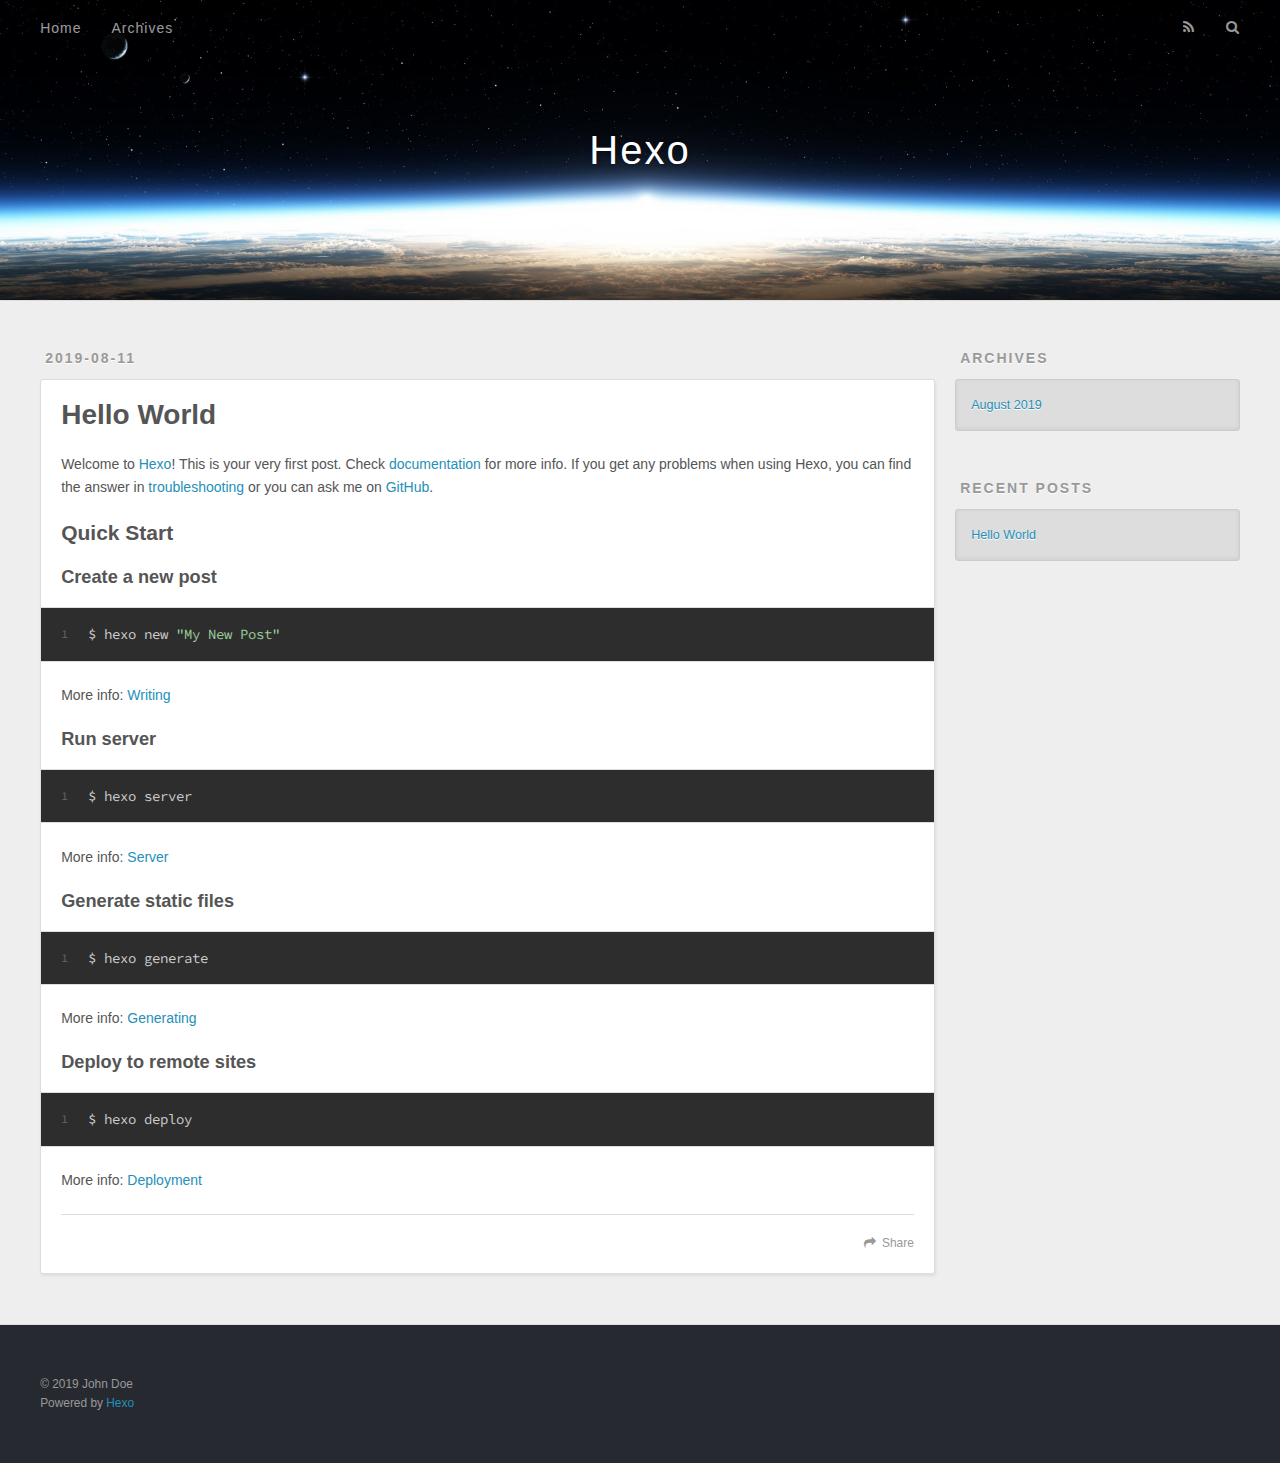
==== index.html @ 7e6bd204 "Site updated: 2019-08-11 15:24:02" ====
<!DOCTYPE html>
<html>
<head><meta name="generator" content="Hexo 3.9.0">
  <meta charset="utf-8">
  

  
  <title>Hexo</title>
  <meta name="viewport" content="width=device-width, initial-scale=1, maximum-scale=1">
  <meta property="og:type" content="website">
<meta property="og:title" content="Hexo">
<meta property="og:url" content="http://yoursite.com/index.html">
<meta property="og:site_name" content="Hexo">
<meta property="og:locale" content="en">
<meta name="twitter:card" content="summary">
<meta name="twitter:title" content="Hexo">
  
    <link rel="alternate" href="/atom.xml" title="Hexo" type="application/atom+xml">
  
  
    <link rel="icon" href="/favicon.png">
  
  
    <link href="//fonts.googleapis.com/css?family=Source+Code+Pro" rel="stylesheet" type="text/css">
  
  <link rel="stylesheet" href="/css/style.css">
</head>
</html>
<body>
  <div id="container">
    <div id="wrap">
      <header id="header">
  <div id="banner"></div>
  <div id="header-outer" class="outer">
    <div id="header-title" class="inner">
      <h1 id="logo-wrap">
        <a href="/" id="logo">Hexo</a>
      </h1>
      
    </div>
    <div id="header-inner" class="inner">
      <nav id="main-nav">
        <a id="main-nav-toggle" class="nav-icon"></a>
        
          <a class="main-nav-link" href="/">Home</a>
        
          <a class="main-nav-link" href="/archives">Archives</a>
        
      </nav>
      <nav id="sub-nav">
        
          <a id="nav-rss-link" class="nav-icon" href="/atom.xml" title="RSS Feed"></a>
        
        <a id="nav-search-btn" class="nav-icon" title="Search"></a>
      </nav>
      <div id="search-form-wrap">
        <form action="//google.com/search" method="get" accept-charset="UTF-8" class="search-form"><input type="search" name="q" class="search-form-input" placeholder="Search"><button type="submit" class="search-form-submit">&#xF002;</button><input type="hidden" name="sitesearch" value="http://yoursite.com"></form>
      </div>
    </div>
  </div>
</header>
      <div class="outer">
        <section id="main">
  
    <article id="post-hello-world" class="article article-type-post" itemscope itemprop="blogPost">
  <div class="article-meta">
    <a href="/2019/08/11/hello-world/" class="article-date">
  <time datetime="2019-08-11T07:10:31.102Z" itemprop="datePublished">2019-08-11</time>
</a>
    
  </div>
  <div class="article-inner">
    
    
      <header class="article-header">
        
  
    <h1 itemprop="name">
      <a class="article-title" href="/2019/08/11/hello-world/">Hello World</a>
    </h1>
  

      </header>
    
    <div class="article-entry" itemprop="articleBody">
      
        <p>Welcome to <a href="https://hexo.io/" target="_blank" rel="noopener">Hexo</a>! This is your very first post. Check <a href="https://hexo.io/docs/" target="_blank" rel="noopener">documentation</a> for more info. If you get any problems when using Hexo, you can find the answer in <a href="https://hexo.io/docs/troubleshooting.html" target="_blank" rel="noopener">troubleshooting</a> or you can ask me on <a href="https://github.com/hexojs/hexo/issues" target="_blank" rel="noopener">GitHub</a>.</p>
<h2 id="Quick-Start"><a href="#Quick-Start" class="headerlink" title="Quick Start"></a>Quick Start</h2><h3 id="Create-a-new-post"><a href="#Create-a-new-post" class="headerlink" title="Create a new post"></a>Create a new post</h3><figure class="highlight bash"><table><tr><td class="gutter"><pre><span class="line">1</span><br></pre></td><td class="code"><pre><span class="line">$ hexo new <span class="string">"My New Post"</span></span><br></pre></td></tr></table></figure>

<p>More info: <a href="https://hexo.io/docs/writing.html" target="_blank" rel="noopener">Writing</a></p>
<h3 id="Run-server"><a href="#Run-server" class="headerlink" title="Run server"></a>Run server</h3><figure class="highlight bash"><table><tr><td class="gutter"><pre><span class="line">1</span><br></pre></td><td class="code"><pre><span class="line">$ hexo server</span><br></pre></td></tr></table></figure>

<p>More info: <a href="https://hexo.io/docs/server.html" target="_blank" rel="noopener">Server</a></p>
<h3 id="Generate-static-files"><a href="#Generate-static-files" class="headerlink" title="Generate static files"></a>Generate static files</h3><figure class="highlight bash"><table><tr><td class="gutter"><pre><span class="line">1</span><br></pre></td><td class="code"><pre><span class="line">$ hexo generate</span><br></pre></td></tr></table></figure>

<p>More info: <a href="https://hexo.io/docs/generating.html" target="_blank" rel="noopener">Generating</a></p>
<h3 id="Deploy-to-remote-sites"><a href="#Deploy-to-remote-sites" class="headerlink" title="Deploy to remote sites"></a>Deploy to remote sites</h3><figure class="highlight bash"><table><tr><td class="gutter"><pre><span class="line">1</span><br></pre></td><td class="code"><pre><span class="line">$ hexo deploy</span><br></pre></td></tr></table></figure>

<p>More info: <a href="https://hexo.io/docs/deployment.html" target="_blank" rel="noopener">Deployment</a></p>

      
    </div>
    <footer class="article-footer">
      <a data-url="http://yoursite.com/2019/08/11/hello-world/" data-id="cjz6n2i3b0000yg7mr5slfuyw" class="article-share-link">Share</a>
      
      
    </footer>
  </div>
  
</article>


  


</section>
        
          <aside id="sidebar">
  
    

  
    

  
    
  
    
  <div class="widget-wrap">
    <h3 class="widget-title">Archives</h3>
    <div class="widget">
      <ul class="archive-list"><li class="archive-list-item"><a class="archive-list-link" href="/archives/2019/08/">August 2019</a></li></ul>
    </div>
  </div>


  
    
  <div class="widget-wrap">
    <h3 class="widget-title">Recent Posts</h3>
    <div class="widget">
      <ul>
        
          <li>
            <a href="/2019/08/11/hello-world/">Hello World</a>
          </li>
        
      </ul>
    </div>
  </div>

  
</aside>
        
      </div>
      <footer id="footer">
  
  <div class="outer">
    <div id="footer-info" class="inner">
      &copy; 2019 John Doe<br>
      Powered by <a href="http://hexo.io/" target="_blank">Hexo</a>
    </div>
  </div>
</footer>
    </div>
    <nav id="mobile-nav">
  
    <a href="/" class="mobile-nav-link">Home</a>
  
    <a href="/archives" class="mobile-nav-link">Archives</a>
  
</nav>
    

<script src="//ajax.googleapis.com/ajax/libs/jquery/2.0.3/jquery.min.js"></script>


  <link rel="stylesheet" href="/fancybox/jquery.fancybox.css">
  <script src="/fancybox/jquery.fancybox.pack.js"></script>


<script src="/js/script.js"></script>



  </div>
</body>
</html>
---- css/style.css ----
body {
  width: 100%;
}
body:before,
body:after {
  content: "";
  display: table;
}
body:after {
  clear: both;
}
html,
body,
div,
span,
applet,
object,
iframe,
h1,
h2,
h3,
h4,
h5,
h6,
p,
blockquote,
pre,
a,
abbr,
acronym,
address,
big,
cite,
code,
del,
dfn,
em,
img,
ins,
kbd,
q,
s,
samp,
small,
strike,
strong,
sub,
sup,
tt,
var,
dl,
dt,
dd,
ol,
ul,
li,
fieldset,
form,
label,
legend,
table,
caption,
tbody,
tfoot,
thead,
tr,
th,
td {
  margin: 0;
  padding: 0;
  border: 0;
  outline: 0;
  font-weight: inherit;
  font-style: inherit;
  font-family: inherit;
  font-size: 100%;
  vertical-align: baseline;
}
body {
  line-height: 1;
  color: #000;
  background: #fff;
}
ol,
ul {
  list-style: none;
}
table {
  border-collapse: separate;
  border-spacing: 0;
  vertical-align: middle;
}
caption,
th,
td {
  text-align: left;
  font-weight: normal;
  vertical-align: middle;
}
a img {
  border: none;
}
input,
button {
  margin: 0;
  padding: 0;
}
input::-moz-focus-inner,
button::-moz-focus-inner {
  border: 0;
  padding: 0;
}
@font-face {
  font-family: FontAwesome;
  font-style: normal;
  font-weight: normal;
  src: url("fonts/fontawesome-webfont.eot?v=#4.0.3");
  src: url("fonts/fontawesome-webfont.eot?#iefix&v=#4.0.3") format("embedded-opentype"), url("fonts/fontawesome-webfont.woff?v=#4.0.3") format("woff"), url("fonts/fontawesome-webfont.ttf?v=#4.0.3") format("truetype"), url("fonts/fontawesome-webfont.svg#fontawesomeregular?v=#4.0.3") format("svg");
}
html,
body,
#container {
  height: 100%;
}
body {
  background: #eee;
  font: 14px -apple-system, BlinkMacSystemFont, "Segoe UI", "Roboto", "Oxygen", "Ubuntu", "Cantarell", "Fira Sans", "Droid Sans", "Helvetica Neue", sans-serif;
  -webkit-text-size-adjust: 100%;
}
.outer {
  max-width: 1220px;
  margin: 0 auto;
  padding: 0 20px;
}
.outer:before,
.outer:after {
  content: "";
  display: table;
}
.outer:after {
  clear: both;
}
.inner {
  display: inline;
  float: left;
  width: 98.33333333333333%;
  margin: 0 0.833333333333333%;
}
.left,
.alignleft {
  float: left;
}
.right,
.alignright {
  float: right;
}
.clear {
  clear: both;
}
#container {
  position: relative;
}
.mobile-nav-on {
  overflow: hidden;
}
#wrap {
  height: 100%;
  width: 100%;
  position: absolute;
  top: 0;
  left: 0;
  -webkit-transition: 0.2s ease-out;
  -moz-transition: 0.2s ease-out;
  -ms-transition: 0.2s ease-out;
  transition: 0.2s ease-out;
  z-index: 1;
  background: #eee;
}
.mobile-nav-on #wrap {
  left: 280px;
}
@media screen and (min-width: 768px) {
  #main {
    display: inline;
    float: left;
    width: 73.33333333333333%;
    margin: 0 0.833333333333333%;
  }
}
.article-date,
.article-category-link,
.archive-year,
.widget-title {
  text-decoration: none;
  text-transform: uppercase;
  letter-spacing: 2px;
  color: #999;
  margin-bottom: 1em;
  margin-left: 5px;
  line-height: 1em;
  text-shadow: 0 1px #fff;
  font-weight: bold;
}
.article-inner,
.archive-article-inner {
  background: #fff;
  -webkit-box-shadow: 1px 2px 3px #ddd;
  box-shadow: 1px 2px 3px #ddd;
  border: 1px solid #ddd;
  border-radius: 3px;
}
.article-entry h1,
.widget h1 {
  font-size: 2em;
}
.article-entry h2,
.widget h2 {
  font-size: 1.5em;
}
.article-entry h3,
.widget h3 {
  font-size: 1.3em;
}
.article-entry h4,
.widget h4 {
  font-size: 1.2em;
}
.article-entry h5,
.widget h5 {
  font-size: 1em;
}
.article-entry h6,
.widget h6 {
  font-size: 1em;
  color: #999;
}
.article-entry hr,
.widget hr {
  border: 1px dashed #ddd;
}
.article-entry strong,
.widget strong {
  font-weight: bold;
}
.article-entry em,
.widget em,
.article-entry cite,
.widget cite {
  font-style: italic;
}
.article-entry sup,
.widget sup,
.article-entry sub,
.widget sub {
  font-size: 0.75em;
  line-height: 0;
  position: relative;
  vertical-align: baseline;
}
.article-entry sup,
.widget sup {
  top: -0.5em;
}
.article-entry sub,
.widget sub {
  bottom: -0.2em;
}
.article-entry small,
.widget small {
  font-size: 0.85em;
}
.article-entry acronym,
.widget acronym,
.article-entry abbr,
.widget abbr {
  border-bottom: 1px dotted;
}
.article-entry ul,
.widget ul,
.article-entry ol,
.widget ol,
.article-entry dl,
.widget dl {
  margin: 0 20px;
  line-height: 1.6em;
}
.article-entry ul ul,
.widget ul ul,
.article-entry ol ul,
.widget ol ul,
.article-entry ul ol,
.widget ul ol,
.article-entry ol ol,
.widget ol ol {
  margin-top: 0;
  margin-bottom: 0;
}
.article-entry ul,
.widget ul {
  list-style: disc;
}
.article-entry ol,
.widget ol {
  list-style: decimal;
}
.article-entry dt,
.widget dt {
  font-weight: bold;
}
#header {
  height: 300px;
  position: relative;
  border-bottom: 1px solid #ddd;
}
#header:before,
#header:after {
  content: "";
  position: absolute;
  left: 0;
  right: 0;
  height: 40px;
}
#header:before {
  top: 0;
  background: -webkit-linear-gradient(rgba(0,0,0,0.2), transparent);
  background: -moz-linear-gradient(rgba(0,0,0,0.2), transparent);
  background: -ms-linear-gradient(rgba(0,0,0,0.2), transparent);
  background: linear-gradient(rgba(0,0,0,0.2), transparent);
}
#header:after {
  bottom: 0;
  background: -webkit-linear-gradient(transparent, rgba(0,0,0,0.2));
  background: -moz-linear-gradient(transparent, rgba(0,0,0,0.2));
  background: -ms-linear-gradient(transparent, rgba(0,0,0,0.2));
  background: linear-gradient(transparent, rgba(0,0,0,0.2));
}
#header-outer {
  height: 100%;
  position: relative;
}
#header-inner {
  position: relative;
  overflow: hidden;
}
#banner {
  position: absolute;
  top: 0;
  left: 0;
  width: 100%;
  height: 100%;
  background: url("images/banner.jpg") center #000;
  -webkit-background-size: cover;
  -moz-background-size: cover;
  background-size: cover;
  z-index: -1;
}
#header-title {
  text-align: center;
  height: 40px;
  position: absolute;
  top: 50%;
  left: 0;
  margin-top: -20px;
}
#logo,
#subtitle {
  text-decoration: none;
  color: #fff;
  font-weight: 300;
  text-shadow: 0 1px 4px rgba(0,0,0,0.3);
}
#logo {
  font-size: 40px;
  line-height: 40px;
  letter-spacing: 2px;
}
#subtitle {
  font-size: 16px;
  line-height: 16px;
  letter-spacing: 1px;
}
#subtitle-wrap {
  margin-top: 16px;
}
#main-nav {
  float: left;
  margin-left: -15px;
}
.nav-icon,
.main-nav-link {
  float: left;
  color: #fff;
  opacity: 0.6;
  text-decoration: none;
  text-shadow: 0 1px rgba(0,0,0,0.2);
  -webkit-transition: opacity 0.2s;
  -moz-transition: opacity 0.2s;
  -ms-transition: opacity 0.2s;
  transition: opacity 0.2s;
  display: block;
  padding: 20px 15px;
}
.nav-icon:hover,
.main-nav-link:hover {
  opacity: 1;
}
.nav-icon {
  font-family: FontAwesome;
  text-align: center;
  font-size: 14px;
  width: 14px;
  height: 14px;
  padding: 20px 15px;
  position: relative;
  cursor: pointer;
}
.main-nav-link {
  font-weight: 300;
  letter-spacing: 1px;
}
@media screen and (max-width: 479px) {
  .main-nav-link {
    display: none;
  }
}
#main-nav-toggle {
  display: none;
}
#main-nav-toggle:before {
  content: "\f0c9";
}
@media screen and (max-width: 479px) {
  #main-nav-toggle {
    display: block;
  }
}
#sub-nav {
  float: right;
  margin-right: -15px;
}
#nav-rss-link:before {
  content: "\f09e";
}
#nav-search-btn:before {
  content: "\f002";
}
#search-form-wrap {
  position: absolute;
  top: 15px;
  width: 150px;
  height: 30px;
  right: -150px;
  opacity: 0;
  -webkit-transition: 0.2s ease-out;
  -moz-transition: 0.2s ease-out;
  -ms-transition: 0.2s ease-out;
  transition: 0.2s ease-out;
}
#search-form-wrap.on {
  opacity: 1;
  right: 0;
}
@media screen and (max-width: 479px) {
  #search-form-wrap {
    width: 100%;
    right: -100%;
  }
}
.search-form {
  position: absolute;
  top: 0;
  left: 0;
  right: 0;
  background: #fff;
  padding: 5px 15px;
  border-radius: 15px;
  -webkit-box-shadow: 0 0 10px rgba(0,0,0,0.3);
  box-shadow: 0 0 10px rgba(0,0,0,0.3);
}
.search-form-input {
  border: none;
  background: none;
  color: #555;
  width: 100%;
  font: 13px -apple-system, BlinkMacSystemFont, "Segoe UI", "Roboto", "Oxygen", "Ubuntu", "Cantarell", "Fira Sans", "Droid Sans", "Helvetica Neue", sans-serif;
  outline: none;
}
.search-form-input::-webkit-search-results-decoration,
.search-form-input::-webkit-search-cancel-button {
  -webkit-appearance: none;
}
.search-form-submit {
  position: absolute;
  top: 50%;
  right: 10px;
  margin-top: -7px;
  font: 13px FontAwesome;
  border: none;
  background: none;
  color: #bbb;
  cursor: pointer;
}
.search-form-submit:hover,
.search-form-submit:focus {
  color: #777;
}
.article {
  margin: 50px 0;
}
.article-inner {
  overflow: hidden;
}
.article-meta:before,
.article-meta:after {
  content: "";
  display: table;
}
.article-meta:after {
  clear: both;
}
.article-date {
  float: left;
}
.article-category {
  float: left;
  line-height: 1em;
  color: #ccc;
  text-shadow: 0 1px #fff;
  margin-left: 8px;
}
.article-category:before {
  content: "\2022";
}
.article-category-link {
  margin: 0 12px 1em;
}
.article-header {
  padding: 20px 20px 0;
}
.article-title {
  text-decoration: none;
  font-size: 2em;
  font-weight: bold;
  color: #555;
  line-height: 1.1em;
  -webkit-transition: color 0.2s;
  -moz-transition: color 0.2s;
  -ms-transition: color 0.2s;
  transition: color 0.2s;
}
a.article-title:hover {
  color: #258fb8;
}
.article-entry {
  color: #555;
  padding: 0 20px;
}
.article-entry:before,
.article-entry:after {
  content: "";
  display: table;
}
.article-entry:after {
  clear: both;
}
.article-entry p,
.article-entry table {
  line-height: 1.6em;
  margin: 1.6em 0;
}
.article-entry h1,
.article-entry h2,
.article-entry h3,
.article-entry h4,
.article-entry h5,
.article-entry h6 {
  font-weight: bold;
}
.article-entry h1,
.article-entry h2,
.article-entry h3,
.article-entry h4,
.article-entry h5,
.article-entry h6 {
  line-height: 1.1em;
  margin: 1.1em 0;
}
.article-entry a {
  color: #258fb8;
  text-decoration: none;
}
.article-entry a:hover {
  text-decoration: underline;
}
.article-entry ul,
.article-entry ol,
.article-entry dl {
  margin-top: 1.6em;
  margin-bottom: 1.6em;
}
.article-entry img,
.article-entry video {
  max-width: 100%;
  height: auto;
  display: block;
  margin: auto;
}
.article-entry iframe {
  border: none;
}
.article-entry table {
  width: 100%;
  border-collapse: collapse;
  border-spacing: 0;
}
.article-entry th {
  font-weight: bold;
  border-bottom: 3px solid #ddd;
  padding-bottom: 0.5em;
}
.article-entry td {
  border-bottom: 1px solid #ddd;
  padding: 10px 0;
}
.article-entry blockquote {
  font-family: Georgia, "Times New Roman", serif;
  font-size: 1.4em;
  margin: 1.6em 20px;
  text-align: center;
}
.article-entry blockquote footer {
  font-size: 14px;
  margin: 1.6em 0;
  font-family: -apple-system, BlinkMacSystemFont, "Segoe UI", "Roboto", "Oxygen", "Ubuntu", "Cantarell", "Fira Sans", "Droid Sans", "Helvetica Neue", sans-serif;
}
.article-entry blockquote footer cite:before {
  content: "—";
  padding: 0 0.5em;
}
.article-entry .pullquote {
  text-align: left;
  width: 45%;
  margin: 0;
}
.article-entry .pullquote.left {
  margin-left: 0.5em;
  margin-right: 1em;
}
.article-entry .pullquote.right {
  margin-right: 0.5em;
  margin-left: 1em;
}
.article-entry .caption {
  color: #999;
  display: block;
  font-size: 0.9em;
  margin-top: 0.5em;
  position: relative;
  text-align: center;
}
.article-entry .video-container {
  position: relative;
  padding-top: 56.25%;
  height: 0;
  overflow: hidden;
}
.article-entry .video-container iframe,
.article-entry .video-container object,
.article-entry .video-container embed {
  position: absolute;
  top: 0;
  left: 0;
  width: 100%;
  height: 100%;
  margin-top: 0;
}
.article-more-link a {
  display: inline-block;
  line-height: 1em;
  padding: 6px 15px;
  border-radius: 15px;
  background: #eee;
  color: #999;
  text-shadow: 0 1px #fff;
  text-decoration: none;
}
.article-more-link a:hover {
  background: #258fb8;
  color: #fff;
  text-decoration: none;
  text-shadow: 0 1px #1e7293;
}
.article-footer {
  font-size: 0.85em;
  line-height: 1.6em;
  border-top: 1px solid #ddd;
  padding-top: 1.6em;
  margin: 0 20px 20px;
}
.article-footer:before,
.article-footer:after {
  content: "";
  display: table;
}
.article-footer:after {
  clear: both;
}
.article-footer a {
  color: #999;
  text-decoration: none;
}
.article-footer a:hover {
  color: #555;
}
.article-tag-list-item {
  float: left;
  margin-right: 10px;
}
.article-tag-list-link:before {
  content: "#";
}
.article-comment-link {
  float: right;
}
.article-comment-link:before {
  content: "\f075";
  font-family: FontAwesome;
  padding-right: 8px;
}
.article-share-link {
  cursor: pointer;
  float: right;
  margin-left: 20px;
}
.article-share-link:before {
  content: "\f064";
  font-family: FontAwesome;
  padding-right: 6px;
}
#article-nav {
  position: relative;
}
#article-nav:before,
#article-nav:after {
  content: "";
  display: table;
}
#article-nav:after {
  clear: both;
}
@media screen and (min-width: 768px) {
  #article-nav {
    margin: 50px 0;
  }
  #article-nav:before {
    width: 8px;
    height: 8px;
    position: absolute;
    top: 50%;
    left: 50%;
    margin-top: -4px;
    margin-left: -4px;
    content: "";
    border-radius: 50%;
    background: #ddd;
    -webkit-box-shadow: 0 1px 2px #fff;
    box-shadow: 0 1px 2px #fff;
  }
}
.article-nav-link-wrap {
  text-decoration: none;
  text-shadow: 0 1px #fff;
  color: #999;
  -webkit-box-sizing: border-box;
  -moz-box-sizing: border-box;
  box-sizing: border-box;
  margin-top: 50px;
  text-align: center;
  display: block;
}
.article-nav-link-wrap:hover {
  color: #555;
}
@media screen and (min-width: 768px) {
  .article-nav-link-wrap {
    width: 50%;
    margin-top: 0;
  }
}
@media screen and (min-width: 768px) {
  #article-nav-newer {
    float: left;
    text-align: right;
    padding-right: 20px;
  }
}
@media screen and (min-width: 768px) {
  #article-nav-older {
    float: right;
    text-align: left;
    padding-left: 20px;
  }
}
.article-nav-caption {
  text-transform: uppercase;
  letter-spacing: 2px;
  color: #ddd;
  line-height: 1em;
  font-weight: bold;
}
#article-nav-newer .article-nav-caption {
  margin-right: -2px;
}
.article-nav-title {
  font-size: 0.85em;
  line-height: 1.6em;
  margin-top: 0.5em;
}
.article-share-box {
  position: absolute;
  display: none;
  background: #fff;
  -webkit-box-shadow: 1px 2px 10px rgba(0,0,0,0.2);
  box-shadow: 1px 2px 10px rgba(0,0,0,0.2);
  border-radius: 3px;
  margin-left: -145px;
  overflow: hidden;
  z-index: 1;
}
.article-share-box.on {
  display: block;
}
.article-share-input {
  width: 100%;
  background: none;
  -webkit-box-sizing: border-box;
  -moz-box-sizing: border-box;
  box-sizing: border-box;
  font: 14px -apple-system, BlinkMacSystemFont, "Segoe UI", "Roboto", "Oxygen", "Ubuntu", "Cantarell", "Fira Sans", "Droid Sans", "Helvetica Neue", sans-serif;
  padding: 0 15px;
  color: #555;
  outline: none;
  border: 1px solid #ddd;
  border-radius: 3px 3px 0 0;
  height: 36px;
  line-height: 36px;
}
.article-share-links {
  background: #eee;
}
.article-share-links:before,
.article-share-links:after {
  content: "";
  display: table;
}
.article-share-links:after {
  clear: both;
}
.article-share-twitter,
.article-share-facebook,
.article-share-pinterest,
.article-share-google {
  width: 50px;
  height: 36px;
  display: block;
  float: left;
  position: relative;
  color: #999;
  text-shadow: 0 1px #fff;
}
.article-share-twitter:before,
.article-share-facebook:before,
.article-share-pinterest:before,
.article-share-google:before {
  font-size: 20px;
  font-family: FontAwesome;
  width: 20px;
  height: 20px;
  position: absolute;
  top: 50%;
  left: 50%;
  margin-top: -10px;
  margin-left: -10px;
  text-align: center;
}
.article-share-twitter:hover,
.article-share-facebook:hover,
.article-share-pinterest:hover,
.article-share-google:hover {
  color: #fff;
}
.article-share-twitter:before {
  content: "\f099";
}
.article-share-twitter:hover {
  background: #00aced;
  text-shadow: 0 1px #008abe;
}
.article-share-facebook:before {
  content: "\f09a";
}
.article-share-facebook:hover {
  background: #3b5998;
  text-shadow: 0 1px #2f477a;
}
.article-share-pinterest:before {
  content: "\f0d2";
}
.article-share-pinterest:hover {
  background: #cb2027;
  text-shadow: 0 1px #a21a1f;
}
.article-share-google:before {
  content: "\f0d5";
}
.article-share-google:hover {
  background: #dd4b39;
  text-shadow: 0 1px #be3221;
}
.article-gallery {
  background: #000;
  position: relative;
}
.article-gallery-photos {
  position: relative;
  overflow: hidden;
}
.article-gallery-img {
  display: none;
  max-width: 100%;
}
.article-gallery-img:first-child {
  display: block;
}
.article-gallery-img.loaded {
  position: absolute;
  display: block;
}
.article-gallery-img img {
  display: block;
  max-width: 100%;
  margin: 0 auto;
}
#comments {
  background: #fff;
  -webkit-box-shadow: 1px 2px 3px #ddd;
  box-shadow: 1px 2px 3px #ddd;
  padding: 20px;
  border: 1px solid #ddd;
  border-radius: 3px;
  margin: 50px 0;
}
#comments a {
  color: #258fb8;
}
.archives-wrap {
  margin: 50px 0;
}
.archives:before,
.archives:after {
  content: "";
  display: table;
}
.archives:after {
  clear: both;
}
.archive-year-wrap {
  margin-bottom: 1em;
}
.archives {
  -webkit-column-gap: 10px;
  -moz-column-gap: 10px;
  column-gap: 10px;
}
@media screen and (min-width: 480px) and (max-width: 767px) {
  .archives {
    -webkit-column-count: 2;
    -moz-column-count: 2;
    column-count: 2;
  }
}
@media screen and (min-width: 768px) {
  .archives {
    -webkit-column-count: 3;
    -moz-column-count: 3;
    column-count: 3;
  }
}
.archive-article {
  -webkit-column-break-inside: avoid;
  page-break-inside: avoid;
  overflow: hidden;
  break-inside: avoid-column;
}
.archive-article-inner {
  padding: 10px;
  margin-bottom: 15px;
}
.archive-article-title {
  text-decoration: none;
  font-weight: bold;
  color: #555;
  -webkit-transition: color 0.2s;
  -moz-transition: color 0.2s;
  -ms-transition: color 0.2s;
  transition: color 0.2s;
  line-height: 1.6em;
}
.archive-article-title:hover {
  color: #258fb8;
}
.archive-article-footer {
  margin-top: 1em;
}
.archive-article-date {
  color: #999;
  text-decoration: none;
  font-size: 0.85em;
  line-height: 1em;
  margin-bottom: 0.5em;
  display: block;
}
#page-nav {
  margin: 50px auto;
  background: #fff;
  -webkit-box-shadow: 1px 2px 3px #ddd;
  box-shadow: 1px 2px 3px #ddd;
  border: 1px solid #ddd;
  border-radius: 3px;
  text-align: center;
  color: #999;
  overflow: hidden;
}
#page-nav:before,
#page-nav:after {
  content: "";
  display: table;
}
#page-nav:after {
  clear: both;
}
#page-nav a,
#page-nav span {
  padding: 10px 20px;
  line-height: 1;
  height: 2ex;
}
#page-nav a {
  color: #999;
  text-decoration: none;
}
#page-nav a:hover {
  background: #999;
  color: #fff;
}
#page-nav .prev {
  float: left;
}
#page-nav .next {
  float: right;
}
#page-nav .page-number {
  display: inline-block;
}
@media screen and (max-width: 479px) {
  #page-nav .page-number {
    display: none;
  }
}
#page-nav .current {
  color: #555;
  font-weight: bold;
}
#page-nav .space {
  color: #ddd;
}
#footer {
  background: #262a30;
  padding: 50px 0;
  border-top: 1px solid #ddd;
  color: #999;
}
#footer a {
  color: #258fb8;
  text-decoration: none;
}
#footer a:hover {
  text-decoration: underline;
}
#footer-info {
  line-height: 1.6em;
  font-size: 0.85em;
}
.article-entry pre,
.article-entry .highlight {
  background: #2d2d2d;
  margin: 0 -20px;
  padding: 15px 20px;
  border-style: solid;
  border-color: #ddd;
  border-width: 1px 0;
  overflow: auto;
  color: #ccc;
  line-height: 22.400000000000002px;
}
.article-entry .highlight .gutter pre,
.article-entry .gist .gist-file .gist-data .line-numbers {
  color: #666;
  font-size: 0.85em;
}
.article-entry pre,
.article-entry code {
  font-family: "Source Code Pro", Consolas, Monaco, Menlo, Consolas, monospace;
}
.article-entry code {
  background: #eee;
  text-shadow: 0 1px #fff;
  padding: 0 0.3em;
}
.article-entry pre code {
  background: none;
  text-shadow: none;
  padding: 0;
}
.article-entry .highlight pre {
  border: none;
  margin: 0;
  padding: 0;
}
.article-entry .highlight table {
  margin: 0;
  width: auto;
}
.article-entry .highlight td {
  border: none;
  padding: 0;
}
.article-entry .highlight figcaption {
  font-size: 0.85em;
  color: #999;
  line-height: 1em;
  margin-bottom: 1em;
}
.article-entry .highlight figcaption:before,
.article-entry .highlight figcaption:after {
  content: "";
  display: table;
}
.article-entry .highlight figcaption:after {
  clear: both;
}
.article-entry .highlight figcaption a {
  float: right;
}
.article-entry .highlight .gutter pre {
  text-align: right;
  padding-right: 20px;
}
.article-entry .highlight .line {
  height: 22.400000000000002px;
}
.article-entry .highlight .line.marked {
  background: #515151;
}
.article-entry .gist {
  margin: 0 -20px;
  border-style: solid;
  border-color: #ddd;
  border-width: 1px 0;
  background: #2d2d2d;
  padding: 15px 20px 15px 0;
}
.article-entry .gist .gist-file {
  border: none;
  font-family: "Source Code Pro", Consolas, Monaco, Menlo, Consolas, monospace;
  margin: 0;
}
.article-entry .gist .gist-file .gist-data {
  background: none;
  border: none;
}
.article-entry .gist .gist-file .gist-data .line-numbers {
  background: none;
  border: none;
  padding: 0 20px 0 0;
}
.article-entry .gist .gist-file .gist-data .line-data {
  padding: 0 !important;
}
.article-entry .gist .gist-file .highlight {
  margin: 0;
  padding: 0;
  border: none;
}
.article-entry .gist .gist-file .gist-meta {
  background: #2d2d2d;
  color: #999;
  font: 0.85em -apple-system, BlinkMacSystemFont, "Segoe UI", "Roboto", "Oxygen", "Ubuntu", "Cantarell", "Fira Sans", "Droid Sans", "Helvetica Neue", sans-serif;
  text-shadow: 0 0;
  padding: 0;
  margin-top: 1em;
  margin-left: 20px;
}
.article-entry .gist .gist-file .gist-meta a {
  color: #258fb8;
  font-weight: normal;
}
.article-entry .gist .gist-file .gist-meta a:hover {
  text-decoration: underline;
}
pre .comment,
pre .title {
  color: #999;
}
pre .variable,
pre .attribute,
pre .tag,
pre .regexp,
pre .ruby .constant,
pre .xml .tag .title,
pre .xml .pi,
pre .xml .doctype,
pre .html .doctype,
pre .css .id,
pre .css .class,
pre .css .pseudo {
  color: #f2777a;
}
pre .number,
pre .preprocessor,
pre .built_in,
pre .literal,
pre .params,
pre .constant {
  color: #f99157;
}
pre .class,
pre .ruby .class .title,
pre .css .rules .attribute {
  color: #9c9;
}
pre .string,
pre .value,
pre .inheritance,
pre .header,
pre .ruby .symbol,
pre .xml .cdata {
  color: #9c9;
}
pre .css .hexcolor {
  color: #6cc;
}
pre .function,
pre .python .decorator,
pre .python .title,
pre .ruby .function .title,
pre .ruby .title .keyword,
pre .perl .sub,
pre .javascript .title,
pre .coffeescript .title {
  color: #69c;
}
pre .keyword,
pre .javascript .function {
  color: #c9c;
}
@media screen and (max-width: 479px) {
  #mobile-nav {
    position: absolute;
    top: 0;
    left: 0;
    width: 280px;
    height: 100%;
    background: #191919;
    border-right: 1px solid #fff;
  }
}
@media screen and (max-width: 479px) {
  .mobile-nav-link {
    display: block;
    color: #999;
    text-decoration: none;
    padding: 15px 20px;
    font-weight: bold;
  }
  .mobile-nav-link:hover {
    color: #fff;
  }
}
@media screen and (min-width: 768px) {
  #sidebar {
    display: inline;
    float: left;
    width: 23.333333333333332%;
    margin: 0 0.833333333333333%;
  }
}
.widget-wrap {
  margin: 50px 0;
}
.widget {
  color: #777;
  text-shadow: 0 1px #fff;
  background: #ddd;
  -webkit-box-shadow: 0 -1px 4px #ccc inset;
  box-shadow: 0 -1px 4px #ccc inset;
  border: 1px solid #ccc;
  padding: 15px;
  border-radius: 3px;
}
.widget a {
  color: #258fb8;
  text-decoration: none;
}
.widget a:hover {
  text-decoration: underline;
}
.widget ul ul,
.widget ol ul,
.widget dl ul,
.widget ul ol,
.widget ol ol,
.widget dl ol,
.widget ul dl,
.widget ol dl,
.widget dl dl {
  margin-left: 15px;
  list-style: disc;
}
.widget {
  line-height: 1.6em;
  word-wrap: break-word;
  font-size: 0.9em;
}
.widget ul,
.widget ol {
  list-style: none;
  margin: 0;
}
.widget ul ul,
.widget ol ul,
.widget ul ol,
.widget ol ol {
  margin: 0 20px;
}
.widget ul ul,
.widget ol ul {
  list-style: disc;
}
.widget ul ol,
.widget ol ol {
  list-style: decimal;
}
.category-list-count,
.tag-list-count,
.archive-list-count {
  padding-left: 5px;
  color: #999;
  font-size: 0.85em;
}
.category-list-count:before,
.tag-list-count:before,
.archive-list-count:before {
  content: "(";
}
.category-list-count:after,
.tag-list-count:after,
.archive-list-count:after {
  content: ")";
}
.tagcloud a {
  margin-right: 5px;
  display: inline-block;
}
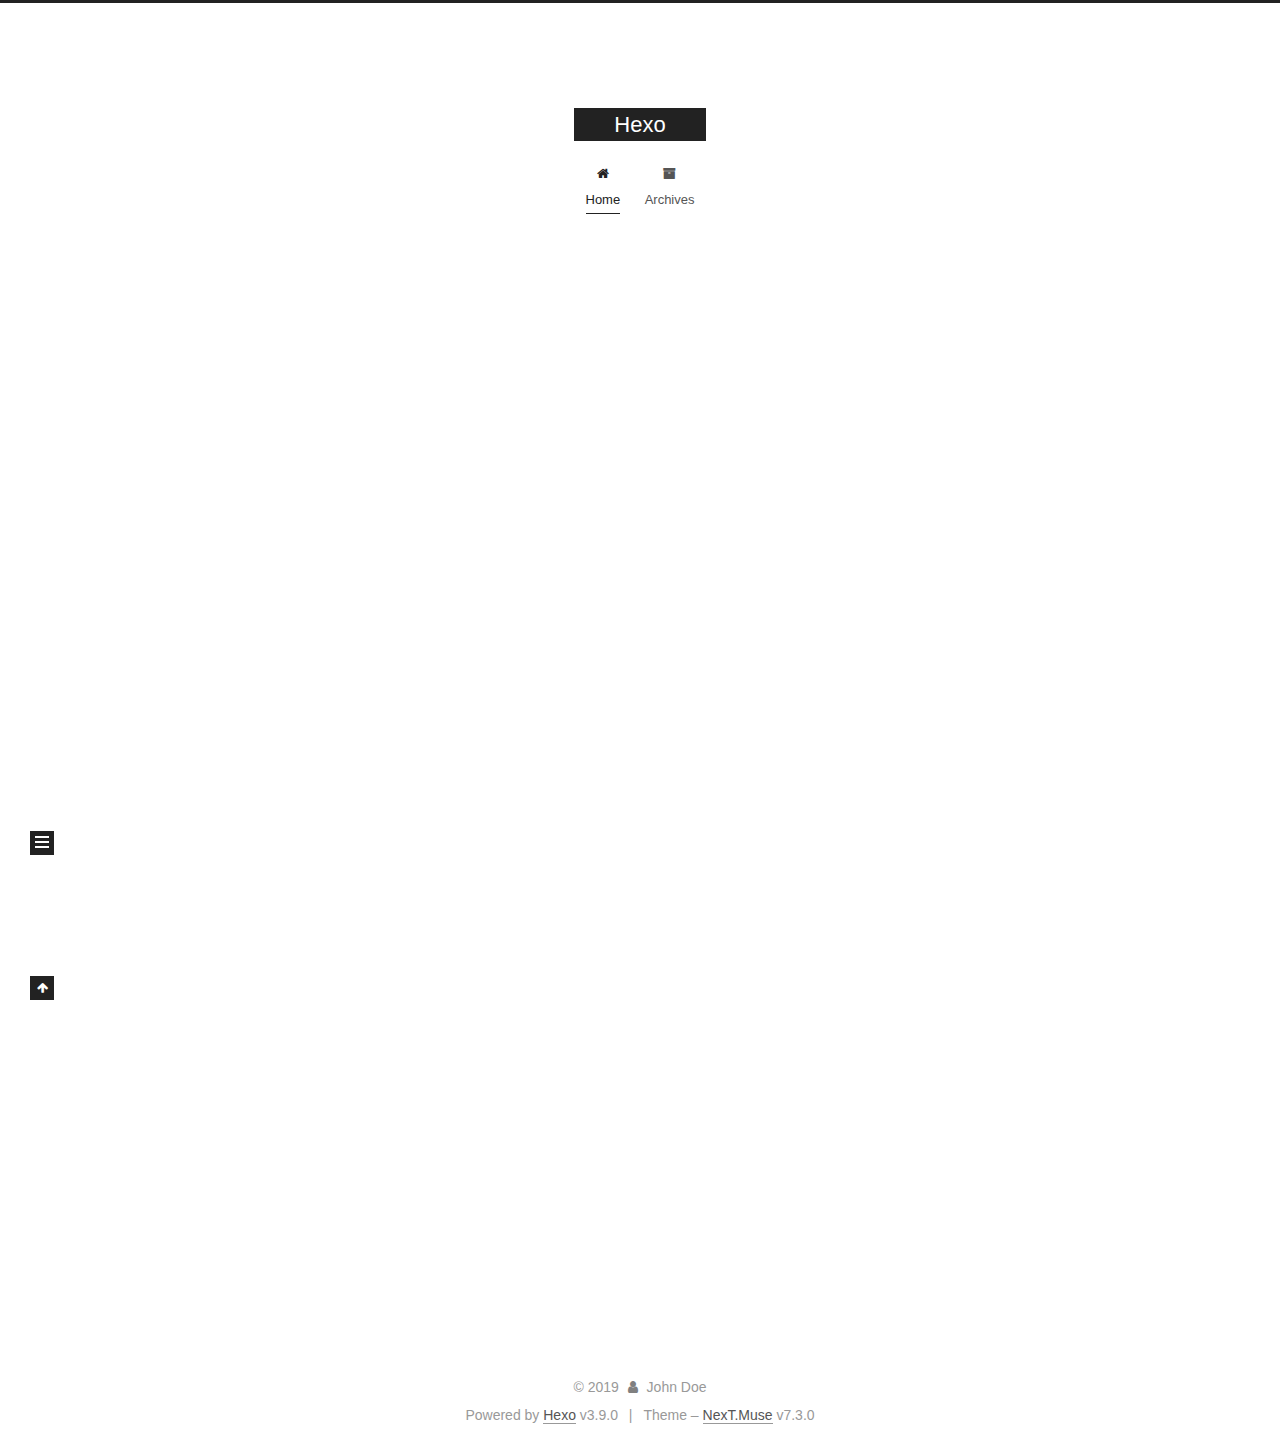
==== commit 3c059eb9: "Site updated: 2019-08-11 22:12:50" ====
--- a/index.html
+++ b/index.html
@@ -1,12 +1,60 @@
 <!DOCTYPE html>
-<html>
-<head><meta name="generator" content="Hexo 3.9.0">
-  <meta charset="utf-8">
-  
-
-  
-  <title>Hexo</title>
-  <meta name="viewport" content="width=device-width, initial-scale=1, maximum-scale=1">
+
+
+
+
+
+<html class="theme-next muse use-motion" lang="en">
+<head>
+  <meta charset="UTF-8">
+<meta name="generator" content="Hexo 3.9.0">
+<meta name="viewport" content="width=device-width, initial-scale=1, maximum-scale=2">
+<meta name="theme-color" content="#222">
+<meta http-equiv="X-UA-Compatible" content="IE=edge">
+  <link rel="apple-touch-icon" sizes="180x180" href="/images/apple-touch-icon-next.png?v=7.3.0">
+  <link rel="icon" type="image/png" sizes="32x32" href="/images/favicon-32x32-next.png?v=7.3.0">
+  <link rel="icon" type="image/png" sizes="16x16" href="/images/favicon-16x16-next.png?v=7.3.0">
+  <link rel="mask-icon" href="/images/logo.svg?v=7.3.0" color="#222">
+
+<link rel="stylesheet" href="/css/main.css?v=7.3.0">
+
+
+<link rel="stylesheet" href="/lib/font-awesome/css/font-awesome.min.css?v=4.7.0">
+
+
+<script id="hexo-configurations">
+  var NexT = window.NexT || {};
+  var CONFIG = {
+    root: '/',
+    scheme: 'Muse',
+    version: '7.3.0',
+    exturl: false,
+    sidebar: {"position":"left","display":"post","offset":12,"onmobile":false},
+    back2top: {"enable":true,"sidebar":false,"scrollpercent":false},
+    save_scroll: false,
+    copycode: {"enable":false,"show_result":false,"style":null},
+    fancybox: false,
+    mediumzoom: false,
+    lazyload: false,
+    pangu: false,
+    algolia: {
+      applicationID: '',
+      apiKey: '',
+      indexName: '',
+      hits: {"per_page":10},
+      labels: {"input_placeholder":"Search for Posts","hits_empty":"We didn't find any results for the search: ${query}","hits_stats":"${hits} results found in ${time} ms"}
+    },
+    localsearch: {"enable":false,"trigger":"auto","top_n_per_article":1,"unescape":false,"preload":false},
+    path: '',
+    motion: {"enable":true,"async":false,"transition":{"post_block":"fadeIn","post_header":"slideDownIn","post_body":"slideDownIn","coll_header":"slideLeftIn","sidebar":"slideUpIn"}},
+    translation: {
+      copy_button: 'Copy',
+      copy_success: 'Copied',
+      copy_failure: 'Copy failed'
+    }
+  };
+</script>
+
   <meta property="og:type" content="website">
 <meta property="og:title" content="Hexo">
 <meta property="og:url" content="http://yoursite.com/index.html">
@@ -14,77 +62,183 @@
 <meta property="og:locale" content="en">
 <meta name="twitter:card" content="summary">
 <meta name="twitter:title" content="Hexo">
-  
-    <link rel="alternate" href="/atom.xml" title="Hexo" type="application/atom+xml">
-  
-  
-    <link rel="icon" href="/favicon.png">
-  
-  
-    <link href="//fonts.googleapis.com/css?family=Source+Code+Pro" rel="stylesheet" type="text/css">
-  
-  <link rel="stylesheet" href="/css/style.css">
+  <link rel="canonical" href="http://yoursite.com/">
+
+
+<script id="page-configurations">
+  // https://hexo.io/docs/variables.html
+  CONFIG.page = {
+    sidebar: "",
+    isHome: true,
+    isPost: false,
+    isPage: false,
+    isArchive: false
+  };
+</script>
+
+  <title>Hexo</title>
+  
+
+
+
+
+
+
+
+
+  <noscript>
+  <style>
+  .use-motion .motion-element,
+  .use-motion .brand,
+  .use-motion .menu-item,
+  .sidebar-inner,
+  .use-motion .post-block,
+  .use-motion .pagination,
+  .use-motion .comments,
+  .use-motion .post-header,
+  .use-motion .post-body,
+  .use-motion .collection-title { opacity: initial; }
+
+  .use-motion .logo,
+  .use-motion .site-title,
+  .use-motion .site-subtitle {
+    opacity: initial;
+    top: initial;
+  }
+
+  .use-motion .logo-line-before i { left: initial; }
+  .use-motion .logo-line-after i { right: initial; }
+  </style>
+</noscript>
+
 </head>
-</html>
-<body>
-  <div id="container">
-    <div id="wrap">
-      <header id="header">
-  <div id="banner"></div>
-  <div id="header-outer" class="outer">
-    <div id="header-title" class="inner">
-      <h1 id="logo-wrap">
-        <a href="/" id="logo">Hexo</a>
-      </h1>
-      
-    </div>
-    <div id="header-inner" class="inner">
-      <nav id="main-nav">
-        <a id="main-nav-toggle" class="nav-icon"></a>
-        
-          <a class="main-nav-link" href="/">Home</a>
-        
-          <a class="main-nav-link" href="/archives">Archives</a>
-        
-      </nav>
-      <nav id="sub-nav">
-        
-          <a id="nav-rss-link" class="nav-icon" href="/atom.xml" title="RSS Feed"></a>
-        
-        <a id="nav-search-btn" class="nav-icon" title="Search"></a>
-      </nav>
-      <div id="search-form-wrap">
-        <form action="//google.com/search" method="get" accept-charset="UTF-8" class="search-form"><input type="search" name="q" class="search-form-input" placeholder="Search"><button type="submit" class="search-form-submit">&#xF002;</button><input type="hidden" name="sitesearch" value="http://yoursite.com"></form>
-      </div>
+
+<body itemscope itemtype="http://schema.org/WebPage" lang="en">
+
+  <div class="container sidebar-position-left">
+    <div class="headband"></div>
+
+    <header id="header" class="header" itemscope itemtype="http://schema.org/WPHeader">
+      <div class="header-inner"><div class="site-brand-wrapper">
+  <div class="site-meta">
+
+    <div class="custom-logo-site-title">
+      <a href="/" class="brand" rel="start">
+        <span class="logo-line-before"><i></i></span>
+        <span class="site-title">Hexo</span>
+        <span class="logo-line-after"><i></i></span>
+      </a>
     </div>
   </div>
-</header>
-      <div class="outer">
-        <section id="main">
-  
-    <article id="post-hello-world" class="article article-type-post" itemscope itemprop="blogPost">
-  <div class="article-meta">
-    <a href="/2019/08/11/hello-world/" class="article-date">
-  <time datetime="2019-08-11T07:10:31.102Z" itemprop="datePublished">2019-08-11</time>
-</a>
-    
+
+  <div class="site-nav-toggle">
+    <button aria-label="Toggle navigation bar">
+      <span class="btn-bar"></span>
+      <span class="btn-bar"></span>
+      <span class="btn-bar"></span>
+    </button>
   </div>
-  <div class="article-inner">
-    
-    
-      <header class="article-header">
-        
-  
-    <h1 itemprop="name">
-      <a class="article-title" href="/2019/08/11/hello-world/">Hello World</a>
-    </h1>
-  
-
+</div>
+
+
+<nav class="site-nav">
+  
+  <ul id="menu" class="menu">
+      
+      
+      
+        
+        <li class="menu-item menu-item-home">
+      
+    
+
+    <a href="/" rel="section"><i class="menu-item-icon fa fa-fw fa-home"></i> <br>Home</a>
+
+  </li>
+      
+      
+      
+        
+        <li class="menu-item menu-item-archives">
+      
+    
+
+    <a href="/archives/" rel="section"><i class="menu-item-icon fa fa-fw fa-archive"></i> <br>Archives</a>
+
+  </li>
+  </ul>
+
+    
+
+</nav>
+</div>
+    </header>
+
+    
+
+
+    <main id="main" class="main">
+      <div class="main-inner">
+        <div class="content-wrap">
+          <div id="content" class="content page-home">
+            
+  <section id="posts" class="posts-expand">
+      
+
+  <article class="post post-type-normal" itemscope itemtype="http://schema.org/Article">
+  
+  
+  
+  <div class="post-block">
+    <link itemprop="mainEntityOfPage" href="http://yoursite.com/2019/08/11/hello-world/">
+
+    <span hidden itemprop="author" itemscope itemtype="http://schema.org/Person">
+      <meta itemprop="name" content="John Doe">
+      <meta itemprop="description" content="">
+      <meta itemprop="image" content="/images/avatar.gif">
+    </span>
+
+    <span hidden itemprop="publisher" itemscope itemtype="http://schema.org/Organization">
+      <meta itemprop="name" content="Hexo">
+    </span>
+      <header class="post-header">
+
+        
+          <h1 class="post-title" itemprop="name headline">
+              
+              <a href="/2019/08/11/hello-world/" class="post-title-link" itemprop="url">Hello World</a>
+            
+          </h1>
+        
+
+        <div class="post-meta">
+            <span class="post-meta-item">
+              <span class="post-meta-item-icon">
+                <i class="fa fa-calendar-o"></i>
+              </span>
+              <span class="post-meta-item-text">Posted on</span>
+
+              
+                
+              
+
+              <time title="Created: 2019-08-11 15:10:31" itemprop="dateCreated datePublished" datetime="2019-08-11T15:10:31+08:00">2019-08-11</time>
+            </span>
+          
+
+          
+
+        </div>
       </header>
-    
-    <div class="article-entry" itemprop="articleBody">
-      
-        <p>Welcome to <a href="https://hexo.io/" target="_blank" rel="noopener">Hexo</a>! This is your very first post. Check <a href="https://hexo.io/docs/" target="_blank" rel="noopener">documentation</a> for more info. If you get any problems when using Hexo, you can find the answer in <a href="https://hexo.io/docs/troubleshooting.html" target="_blank" rel="noopener">troubleshooting</a> or you can ask me on <a href="https://github.com/hexojs/hexo/issues" target="_blank" rel="noopener">GitHub</a>.</p>
+
+    
+    
+    
+    <div class="post-body" itemprop="articleBody">
+
+      
+          
+            <p>Welcome to <a href="https://hexo.io/" target="_blank" rel="noopener">Hexo</a>! This is your very first post. Check <a href="https://hexo.io/docs/" target="_blank" rel="noopener">documentation</a> for more info. If you get any problems when using Hexo, you can find the answer in <a href="https://hexo.io/docs/troubleshooting.html" target="_blank" rel="noopener">troubleshooting</a> or you can ask me on <a href="https://github.com/hexojs/hexo/issues" target="_blank" rel="noopener">GitHub</a>.</p>
 <h2 id="Quick-Start"><a href="#Quick-Start" class="headerlink" title="Quick Start"></a>Quick Start</h2><h3 id="Create-a-new-post"><a href="#Create-a-new-post" class="headerlink" title="Create a new post"></a>Create a new post</h3><figure class="highlight bash"><table><tr><td class="gutter"><pre><span class="line">1</span><br></pre></td><td class="code"><pre><span class="line">$ hexo new <span class="string">"My New Post"</span></span><br></pre></td></tr></table></figure>
 
 <p>More info: <a href="https://hexo.io/docs/writing.html" target="_blank" rel="noopener">Writing</a></p>
@@ -98,91 +252,164 @@
 
 <p>More info: <a href="https://hexo.io/docs/deployment.html" target="_blank" rel="noopener">Deployment</a></p>
 
+          
+        
       
     </div>
-    <footer class="article-footer">
-      <a data-url="http://yoursite.com/2019/08/11/hello-world/" data-id="cjz6n2i3b0000yg7mr5slfuyw" class="article-share-link">Share</a>
-      
-      
-    </footer>
+
+    
+    
+    
+      <footer class="post-footer">
+          <div class="post-eof"></div>
+        
+      </footer>
   </div>
   
-</article>
-
-
-  
-
-
-</section>
-        
-          <aside id="sidebar">
-  
-    
-
-  
-    
-
-  
-    
-  
-    
-  <div class="widget-wrap">
-    <h3 class="widget-title">Archives</h3>
-    <div class="widget">
-      <ul class="archive-list"><li class="archive-list-item"><a class="archive-list-link" href="/archives/2019/08/">August 2019</a></li></ul>
+  
+  
+  </article>
+
+    
+  </section>
+
+  
+
+
+          </div>
+          
+
+        </div>
+          
+  
+  <div class="sidebar-toggle">
+    <div class="sidebar-toggle-line-wrap">
+      <span class="sidebar-toggle-line sidebar-toggle-line-first"></span>
+      <span class="sidebar-toggle-line sidebar-toggle-line-middle"></span>
+      <span class="sidebar-toggle-line sidebar-toggle-line-last"></span>
     </div>
   </div>
 
-
-  
-    
-  <div class="widget-wrap">
-    <h3 class="widget-title">Recent Posts</h3>
-    <div class="widget">
-      <ul>
-        
-          <li>
-            <a href="/2019/08/11/hello-world/">Hello World</a>
-          </li>
-        
-      </ul>
+  <aside id="sidebar" class="sidebar">
+    <div class="sidebar-inner">
+
+      <div class="site-overview-wrap sidebar-panel sidebar-panel-active">
+        <div class="site-overview">
+
+          <div class="site-author motion-element" itemprop="author" itemscope itemtype="http://schema.org/Person">
+  <p class="site-author-name" itemprop="name">John Doe</p>
+  <div class="site-description motion-element" itemprop="description"></div>
+</div>
+  <nav class="site-state motion-element">
+      <div class="site-state-item site-state-posts">
+        
+          <a href="/archives/">
+        
+          <span class="site-state-item-count">1</span>
+          <span class="site-state-item-name">posts</span>
+        </a>
+      </div>
+    
+  </nav>
+
+
+
+        </div>
+      </div>
+
     </div>
+  </aside>
+  <div id="sidebar-dimmer"></div>
+
+
+      </div>
+    </main>
+
+    <footer id="footer" class="footer">
+      <div class="footer-inner">
+        <div class="copyright">&copy; <span itemprop="copyrightYear">2019</span>
+  <span class="with-love" id="animate">
+    <i class="fa fa-user"></i>
+  </span>
+  <span class="author" itemprop="copyrightHolder">John Doe</span>
+</div>
+  <div class="powered-by">Powered by <a href="https://hexo.io" class="theme-link" rel="noopener" target="_blank">Hexo</a> v3.9.0</div>
+  <span class="post-meta-divider">|</span>
+  <div class="theme-info">Theme – <a href="https://theme-next.org" class="theme-link" rel="noopener" target="_blank">NexT.Muse</a> v7.3.0</div>
+
+        
+
+
+
+
+
+
+
+
+        
+      </div>
+    </footer>
+      <div class="back-to-top">
+        <i class="fa fa-arrow-up"></i>
+      </div>
+
+    
+
   </div>
 
   
-</aside>
-        
-      </div>
-      <footer id="footer">
-  
-  <div class="outer">
-    <div id="footer-info" class="inner">
-      &copy; 2019 John Doe<br>
-      Powered by <a href="http://hexo.io/" target="_blank">Hexo</a>
-    </div>
-  </div>
-</footer>
-    </div>
-    <nav id="mobile-nav">
-  
-    <a href="/" class="mobile-nav-link">Home</a>
-  
-    <a href="/archives" class="mobile-nav-link">Archives</a>
-  
-</nav>
-    
-
-<script src="//ajax.googleapis.com/ajax/libs/jquery/2.0.3/jquery.min.js"></script>
-
-
-  <link rel="stylesheet" href="/fancybox/jquery.fancybox.css">
-  <script src="/fancybox/jquery.fancybox.pack.js"></script>
-
-
-<script src="/js/script.js"></script>
-
-
-
-  </div>
+  <script src="/lib/jquery/index.js?v=3.4.1"></script>
+  <script src="/lib/velocity/velocity.min.js?v=1.2.1"></script>
+  <script src="/lib/velocity/velocity.ui.min.js?v=1.2.1"></script>
+
+<script src="/js/utils.js?v=7.3.0"></script>
+  <script src="/js/motion.js?v=7.3.0"></script>
+
+
+  <script src="/js/schemes/muse.js?v=7.3.0"></script>
+
+
+<script src="/js/next-boot.js?v=7.3.0"></script>
+
+
+
+
+  
+
+
+
+
+
+
+
+
+
+
+
+
+
+
+
+
+
+
+
+
+
+
+
+
+
+
+
+
+  
+
+  
+
+  
+
+
+  
 </body>
-</html>+</html>
--- a/css/main.css
+++ b/css/main.css
@@ -0,0 +1,2335 @@
+html {
+  line-height: 1.15; /* 1 */
+  -webkit-text-size-adjust: 100%; /* 2 */
+}
+body {
+  margin: 0;
+}
+main {
+  display: block;
+}
+h1 {
+  font-size: 2em;
+  margin: 0.67em 0;
+}
+hr {
+  box-sizing: content-box; /* 1 */
+  height: 0; /* 1 */
+  overflow: visible; /* 2 */
+}
+pre {
+  font-family: monospace, monospace; /* 1 */
+  font-size: 1em; /* 2 */
+}
+a {
+  background-color: transparent;
+}
+abbr[title] {
+  border-bottom: none; /* 1 */
+  text-decoration: underline; /* 2 */
+  text-decoration: underline dotted; /* 2 */
+}
+b,
+strong {
+  font-weight: bolder;
+}
+code,
+kbd,
+samp {
+  font-family: monospace, monospace; /* 1 */
+  font-size: 1em; /* 2 */
+}
+small {
+  font-size: 80%;
+}
+sub,
+sup {
+  font-size: 75%;
+  line-height: 0;
+  position: relative;
+  vertical-align: baseline;
+}
+sub {
+  bottom: -0.25em;
+}
+sup {
+  top: -0.5em;
+}
+img {
+  border-style: none;
+}
+button,
+input,
+optgroup,
+select,
+textarea {
+  font-family: inherit; /* 1 */
+  font-size: 100%; /* 1 */
+  line-height: 1.15; /* 1 */
+  margin: 0; /* 2 */
+}
+button,
+input {
+/* 1 */
+  overflow: visible;
+}
+button,
+select {
+/* 1 */
+  text-transform: none;
+}
+button,
+[type='button'],
+[type='reset'],
+[type='submit'] {
+  -webkit-appearance: button;
+}
+button::-moz-focus-inner,
+[type='button']::-moz-focus-inner,
+[type='reset']::-moz-focus-inner,
+[type='submit']::-moz-focus-inner {
+  border-style: none;
+  padding: 0;
+}
+button:-moz-focusring,
+[type='button']:-moz-focusring,
+[type='reset']:-moz-focusring,
+[type='submit']:-moz-focusring {
+  outline: 1px dotted ButtonText;
+}
+fieldset {
+  padding: 0.35em 0.75em 0.625em;
+}
+legend {
+  box-sizing: border-box; /* 1 */
+  color: inherit; /* 2 */
+  display: table; /* 1 */
+  max-width: 100%; /* 1 */
+  padding: 0; /* 3 */
+  white-space: normal; /* 1 */
+}
+progress {
+  vertical-align: baseline;
+}
+textarea {
+  overflow: auto;
+}
+[type='checkbox'],
+[type='radio'] {
+  box-sizing: border-box; /* 1 */
+  padding: 0; /* 2 */
+}
+[type='number']::-webkit-inner-spin-button,
+[type='number']::-webkit-outer-spin-button {
+  height: auto;
+}
+[type='search'] {
+  outline-offset: -2px; /* 2 */
+  -webkit-appearance: textfield; /* 1 */
+}
+[type='search']::-webkit-search-decoration {
+  -webkit-appearance: none;
+}
+::-webkit-file-upload-button {
+  font: inherit; /* 2 */
+  -webkit-appearance: button; /* 1 */
+}
+details {
+  display: block;
+}
+summary {
+  display: list-item;
+}
+template {
+  display: none;
+}
+[hidden] {
+  display: none;
+}
+::selection {
+  background: #262a30;
+  color: #fff;
+}
+body {
+  background: #fff;
+  color: #555;
+  font-family: 'Lato', "PingFang SC", "Microsoft YaHei", sans-serif;
+  font-size: 1em;
+  line-height: 2;
+  position: relative;
+}
+@media (max-width: 991px) {
+  body {
+    padding-right: 0 !important;
+  }
+}
+h1,
+h2,
+h3,
+h4,
+h5,
+h6 {
+  font-family: 'Lato', "PingFang SC", "Microsoft YaHei", sans-serif;
+  font-weight: bold;
+  line-height: 1.5;
+  margin: 20px 0 15px;
+  padding: 0;
+}
+h1 {
+  font-size: 1.75em;
+}
+h2 {
+  font-size: 1.625em;
+}
+h3 {
+  font-size: 1.5em;
+}
+h4 {
+  font-size: 1.375em;
+}
+h5 {
+  font-size: 1.25em;
+}
+h6 {
+  font-size: 1.125em;
+}
+p {
+  margin: 0 0 20px 0;
+}
+a,
+span.exturl {
+  overflow-wrap: break-word;
+  word-wrap: break-word;
+  background-color: transparent;
+  border-bottom: 1px solid #999;
+  color: #555;
+  outline: none;
+  text-decoration: none;
+  cursor: pointer;
+}
+a:hover,
+span.exturl:hover {
+  border-bottom-color: #222;
+  color: #222;
+}
+video {
+  display: block;
+  margin-left: auto;
+  margin-right: auto;
+  max-width: 100%;
+}
+img {
+  display: block;
+  height: auto;
+  margin: auto;
+  max-width: 100%;
+}
+hr {
+  background-color: #ddd;
+  background-image: repeating-linear-gradient(-45deg, #fff, #fff 4px, transparent 4px, transparent 8px);
+  border: none;
+  height: 3px;
+  margin: 40px 0;
+}
+blockquote {
+  border-left: 4px solid #ddd;
+  color: #666;
+  margin: 0;
+  padding: 0 15px;
+}
+blockquote cite::before {
+  content: '-';
+  padding: 0 5px;
+}
+dt {
+  font-weight: 700;
+}
+dd {
+  margin: 0;
+  padding: 0;
+}
+kbd {
+  background-color: #f9f9f9;
+  background-image: linear-gradient(top, #eee, #fff, #eee);
+  border: 1px solid #ccc;
+  border-radius: 0.2em;
+  box-shadow: 0.1em 0.1em 0.2em rgba(0,0,0,0.1);
+  font-family: inherit;
+  padding: 0.1em 0.3em;
+  white-space: nowrap;
+}
+.text-left {
+  text-align: left;
+}
+.text-center {
+  text-align: center;
+}
+.text-right {
+  text-align: right;
+}
+.text-justify {
+  text-align: justify;
+}
+.text-nowrap {
+  white-space: nowrap;
+}
+.text-lowercase {
+  text-transform: lowercase;
+}
+.text-uppercase {
+  text-transform: uppercase;
+}
+.text-capitalize {
+  text-transform: capitalize;
+}
+.center-block {
+  display: block;
+  margin-left: auto;
+  margin-right: auto;
+}
+.clearfix::before,
+.clearfix::after {
+  content: ' ';
+  display: table;
+}
+.clearfix::after {
+  clear: both;
+}
+.pullquote {
+  width: 45%;
+}
+.pullquote.left {
+  float: left;
+  margin-left: 5px;
+  margin-right: 10px;
+}
+.pullquote.right {
+  float: right;
+  margin-left: 10px;
+  margin-right: 5px;
+}
+.affix {
+  position: fixed;
+}
+.translation {
+  color: #999;
+  font-size: 0.875em;
+  margin-top: -20px;
+}
+.scrollbar-measure {
+  height: 100px;
+  overflow: scroll;
+  position: absolute;
+  top: -9999px;
+  width: 100px;
+}
+.use-motion .motion-element {
+  opacity: 0;
+}
+.table-container {
+  margin: 20px 0;
+  overflow: auto;
+  -webkit-overflow-scrolling: touch;
+}
+.highlight .table-container {
+  margin: 0;
+}
+table {
+  border-collapse: collapse;
+  border-spacing: 0;
+  font-size: 0.875em;
+  width: 100%;
+}
+table > tbody > tr:nth-of-type(odd) {
+  background-color: #f9f9f9;
+}
+table > tbody > tr:hover {
+  background-color: #f5f5f5;
+}
+caption,
+th,
+td {
+  font-weight: normal;
+  padding: 8px;
+  text-align: left;
+  vertical-align: middle;
+}
+th,
+td {
+  border: 1px solid #ddd;
+  border-bottom: 3px solid #ddd;
+}
+th {
+  font-weight: 700;
+  padding-bottom: 10px;
+}
+td {
+  border-bottom-width: 1px;
+}
+html,
+body {
+  height: 100%;
+}
+.container {
+  position: relative;
+}
+.header-inner {
+  margin: 0 auto;
+  padding: 100px 0 70px;
+  width: 700px;
+}
+@media (min-width: 1200px) {
+  .container .header-inner {
+    width: 800px;
+  }
+}
+@media (min-width: 1600px) {
+  .container .header-inner {
+    width: 900px;
+  }
+}
+.main-inner {
+  margin: 0 auto;
+  width: 700px;
+}
+@media (min-width: 1200px) {
+  .container .main-inner {
+    width: 800px;
+  }
+}
+@media (min-width: 1600px) {
+  .container .main-inner {
+    width: 900px;
+  }
+}
+.footer {
+  padding: 20px 0;
+}
+.footer-inner {
+  box-sizing: border-box;
+  margin: 0 auto;
+  width: 700px;
+}
+@media (min-width: 1200px) {
+  .container .footer-inner {
+    width: 800px;
+  }
+}
+@media (min-width: 1600px) {
+  .container .footer-inner {
+    width: 900px;
+  }
+}
+pre,
+.highlight {
+  background: #f7f7f7;
+  color: #4d4d4c;
+  line-height: 1.6;
+  margin: 20px 0;
+}
+pre,
+code {
+  font-family: consolas, Menlo, "PingFang SC", "Microsoft YaHei", monospace;
+}
+code {
+  overflow-wrap: break-word;
+  word-wrap: break-word;
+  background: #eee;
+  border-radius: 3px;
+  color: #555;
+  padding: 2px 4px;
+}
+pre {
+  overflow: auto;
+  padding: 10px;
+}
+pre code {
+  background: none;
+  color: #4d4d4c;
+  font-size: 0.875em;
+  padding: 0;
+  text-shadow: none;
+}
+.highlight *::selection {
+  background: #d6d6d6;
+}
+.highlight pre {
+  border: none;
+  margin: 0;
+  padding: 10px 0;
+}
+.highlight table {
+  border: none;
+  margin: 0;
+  width: auto;
+}
+.highlight td {
+  border: none;
+  padding: 0;
+}
+.highlight figcaption {
+  background: #eee;
+  border-bottom: 1px solid #e9e9e9;
+  color: #4d4d4c;
+  line-height: 1em;
+  margin: 0;
+  padding: 0.5em;
+}
+.highlight figcaption::before,
+.highlight figcaption::after {
+  content: ' ';
+  display: table;
+}
+.highlight figcaption::after {
+  clear: both;
+}
+.highlight figcaption a {
+  color: #4d4d4c;
+  float: right;
+}
+.highlight figcaption a:hover {
+  border-bottom-color: #4d4d4c;
+}
+.highlight .gutter pre {
+  background-color: #eff2f3;
+  color: #869194;
+  padding-left: 10px;
+  padding-right: 10px;
+  text-align: right;
+}
+.highlight .code pre {
+  background-color: #f7f7f7;
+  padding-left: 10px;
+  width: 100%;
+}
+.gutter {
+  user-select: none;
+  -moz-user-select: none;
+  -ms-user-select: none;
+  -webkit-user-select: none;
+}
+.gist table {
+  width: auto;
+}
+.gist table td {
+  border: none;
+}
+pre .deletion {
+  background: #fdd;
+}
+pre .addition {
+  background: #dfd;
+}
+pre .meta {
+  color: #eab700;
+  user-select: none;
+  -moz-user-select: none;
+  -ms-user-select: none;
+  -webkit-user-select: none;
+}
+pre .comment {
+  color: #8e908c;
+}
+pre .variable,
+pre .attribute,
+pre .tag,
+pre .name,
+pre .regexp,
+pre .ruby .constant,
+pre .xml .tag .title,
+pre .xml .pi,
+pre .xml .doctype,
+pre .html .doctype,
+pre .css .id,
+pre .css .class,
+pre .css .pseudo {
+  color: #c82829;
+}
+pre .number,
+pre .preprocessor,
+pre .built_in,
+pre .builtin-name,
+pre .literal,
+pre .params,
+pre .constant,
+pre .command {
+  color: #f5871f;
+}
+pre .ruby .class .title,
+pre .css .rules .attribute,
+pre .string,
+pre .symbol,
+pre .value,
+pre .inheritance,
+pre .header,
+pre .ruby .symbol,
+pre .xml .cdata,
+pre .special,
+pre .formula {
+  color: #718c00;
+}
+pre .title,
+pre .css .hexcolor {
+  color: #3e999f;
+}
+pre .function,
+pre .python .decorator,
+pre .python .title,
+pre .ruby .function .title,
+pre .ruby .title .keyword,
+pre .perl .sub,
+pre .javascript .title,
+pre .coffeescript .title {
+  color: #4271ae;
+}
+pre .keyword,
+pre .javascript .function {
+  color: #8959a8;
+}
+.blockquote-center,
+.page-home .post-type-quote blockquote,
+.page-post-detail .post-type-quote blockquote {
+  border-left: none;
+  margin: 40px 0;
+  padding: 0;
+  position: relative;
+  text-align: center;
+}
+.blockquote-center::before,
+.page-home .post-type-quote blockquote::before,
+.page-post-detail .post-type-quote blockquote::before,
+.blockquote-center::after,
+.page-home .post-type-quote blockquote::after,
+.page-post-detail .post-type-quote blockquote::after {
+  background-position: 0 -6px;
+  background-repeat: no-repeat;
+  background-size: 22px 22px;
+  content: ' ';
+  display: block;
+  height: 24px;
+  opacity: 0.2;
+  position: absolute;
+  width: 100%;
+}
+.blockquote-center::before,
+.page-home .post-type-quote blockquote::before,
+.page-post-detail .post-type-quote blockquote::before {
+  background-image: url("../images/quote-l.svg");
+  border-top: 1px solid #ccc;
+  top: -20px;
+}
+.blockquote-center::after,
+.page-home .post-type-quote blockquote::after,
+.page-post-detail .post-type-quote blockquote::after {
+  background-image: url("../images/quote-r.svg");
+  background-position: 100% 8px;
+  border-bottom: 1px solid #ccc;
+  bottom: -20px;
+}
+.blockquote-center p,
+.page-home .post-type-quote blockquote p,
+.page-post-detail .post-type-quote blockquote p,
+.blockquote-center div,
+.page-home .post-type-quote blockquote div,
+.page-post-detail .post-type-quote blockquote div {
+  text-align: center;
+}
+.post .post-body .group-picture img {
+  border: none;
+  box-sizing: border-box;
+  margin: 0 auto;
+  padding: 0 3px;
+}
+.post-body .group-picture-row {
+  margin-bottom: 6px;
+  overflow: hidden;
+}
+.post-body .group-picture-column {
+  float: left;
+  margin-bottom: 10px;
+}
+.page-archive .group-picture-container {
+  overflow: hidden;
+}
+.page-archive .group-picture-row {
+  float: left;
+}
+.page-archive .group-picture-row:first-child {
+  margin-top: 6px;
+}
+.page-archive .group-picture-column {
+  max-height: 150px;
+  max-width: 150px;
+}
+.post-body .label {
+  display: inline;
+  padding: 0 2px;
+}
+.post-body .label.default {
+  background-color: #f0f0f0;
+}
+.post-body .label.primary {
+  background-color: #efe6f7;
+}
+.post-body .label.info {
+  background-color: #e5f2f8;
+}
+.post-body .label.success {
+  background-color: #e7f4e9;
+}
+.post-body .label.warning {
+  background-color: #fcf6e1;
+}
+.post-body .label.danger {
+  background-color: #fae8eb;
+}
+.post-body .tabs {
+  margin-bottom: 20px;
+}
+.post-body .tabs,
+.tabs-comment {
+  display: block;
+  padding-top: 10px;
+  position: relative;
+}
+.post-body .tabs ul.nav-tabs,
+.tabs-comment ul.nav-tabs {
+  display: flex;
+  flex-wrap: wrap;
+  margin: 0;
+  margin-bottom: -1px;
+  padding: 0;
+}
+@media (max-width: 413px) {
+  .post-body .tabs ul.nav-tabs,
+  .tabs-comment ul.nav-tabs {
+    display: block;
+    margin-bottom: 5px;
+  }
+}
+.post-body .tabs ul.nav-tabs li.tab,
+.tabs-comment ul.nav-tabs li.tab {
+  background-color: #fff;
+  border-bottom: 1px solid #ddd;
+  border-left: 1px solid transparent;
+  border-right: 1px solid transparent;
+  border-top: 3px solid transparent;
+  flex-grow: 1;
+  list-style-type: none;
+}
+@media (max-width: 413px) {
+  .post-body .tabs ul.nav-tabs li.tab,
+  .tabs-comment ul.nav-tabs li.tab {
+    border-bottom: 1px solid transparent;
+    border-left: 3px solid transparent;
+    border-right: 1px solid transparent;
+    border-top: 1px solid transparent;
+  }
+}
+.post-body .tabs ul.nav-tabs li.tab a,
+.tabs-comment ul.nav-tabs li.tab a {
+  border-bottom: initial;
+  display: block;
+  line-height: 1.8em;
+  outline: 0;
+  padding: 0.25em 0.75em;
+  text-align: center;
+  transition-delay: 0s;
+  transition-duration: 0.2s;
+  transition-timing-function: ease-out;
+}
+.post-body .tabs ul.nav-tabs li.tab a i,
+.tabs-comment ul.nav-tabs li.tab a i {
+  width: 1.285714285714286em;
+}
+.post-body .tabs ul.nav-tabs li.tab.active,
+.tabs-comment ul.nav-tabs li.tab.active {
+  border-bottom: 1px solid transparent;
+  border-left: 1px solid #ddd;
+  border-right: 1px solid #ddd;
+  border-top: 3px solid #fc6423;
+}
+@media (max-width: 413px) {
+  .post-body .tabs ul.nav-tabs li.tab.active,
+  .tabs-comment ul.nav-tabs li.tab.active {
+    border-bottom: 1px solid #ddd;
+    border-left: 3px solid #fc6423;
+    border-right: 1px solid #ddd;
+    border-top: 1px solid #ddd;
+  }
+}
+.post-body .tabs ul.nav-tabs li.tab.active a,
+.tabs-comment ul.nav-tabs li.tab.active a {
+  color: #555;
+  cursor: default;
+}
+.post-body .tabs .tab-content .tab-pane,
+.tabs-comment .tab-content .tab-pane {
+  border: 1px solid #ddd;
+  padding: 20px 20px 0 20px;
+}
+.post-body .tabs .tab-content .tab-pane:not(.active),
+.tabs-comment .tab-content .tab-pane:not(.active) {
+  display: none;
+}
+.post-body .tabs .tab-content .tab-pane.active,
+.tabs-comment .tab-content .tab-pane.active {
+  display: block;
+}
+.post-body .note {
+  margin-bottom: 20px;
+  padding: 15px;
+  position: relative;
+  border: 1px solid #eee;
+  border-left-width: 5px;
+  border-radius: 3px;
+}
+.post-body .note h2,
+.post-body .note h3,
+.post-body .note h4,
+.post-body .note h5,
+.post-body .note h6 {
+  margin-top: 0;
+  border-bottom: initial;
+  margin-bottom: 0;
+  padding-top: 0 !important;
+}
+.post-body .note p:first-child,
+.post-body .note ul:first-child,
+.post-body .note ol:first-child,
+.post-body .note table:first-child,
+.post-body .note pre:first-child,
+.post-body .note blockquote:first-child,
+.post-body .note img:first-child {
+  margin-top: 0;
+}
+.post-body .note p:last-child,
+.post-body .note ul:last-child,
+.post-body .note ol:last-child,
+.post-body .note table:last-child,
+.post-body .note pre:last-child,
+.post-body .note blockquote:last-child,
+.post-body .note img:last-child {
+  margin-bottom: 0;
+}
+.post-body .note.default {
+  border-left-color: #777;
+}
+.post-body .note.default h2,
+.post-body .note.default h3,
+.post-body .note.default h4,
+.post-body .note.default h5,
+.post-body .note.default h6 {
+  color: #777;
+}
+.post-body .note.primary {
+  border-left-color: #6f42c1;
+}
+.post-body .note.primary h2,
+.post-body .note.primary h3,
+.post-body .note.primary h4,
+.post-body .note.primary h5,
+.post-body .note.primary h6 {
+  color: #6f42c1;
+}
+.post-body .note.info {
+  border-left-color: #428bca;
+}
+.post-body .note.info h2,
+.post-body .note.info h3,
+.post-body .note.info h4,
+.post-body .note.info h5,
+.post-body .note.info h6 {
+  color: #428bca;
+}
+.post-body .note.success {
+  border-left-color: #5cb85c;
+}
+.post-body .note.success h2,
+.post-body .note.success h3,
+.post-body .note.success h4,
+.post-body .note.success h5,
+.post-body .note.success h6 {
+  color: #5cb85c;
+}
+.post-body .note.warning {
+  border-left-color: #f0ad4e;
+}
+.post-body .note.warning h2,
+.post-body .note.warning h3,
+.post-body .note.warning h4,
+.post-body .note.warning h5,
+.post-body .note.warning h6 {
+  color: #f0ad4e;
+}
+.post-body .note.danger {
+  border-left-color: #d9534f;
+}
+.post-body .note.danger h2,
+.post-body .note.danger h3,
+.post-body .note.danger h4,
+.post-body .note.danger h5,
+.post-body .note.danger h6 {
+  color: #d9534f;
+}
+.btn {
+  background: #222;
+  border: 2px solid #222;
+  border-radius: 0;
+  color: #fff;
+  display: inline-block;
+  font-size: 0.875em;
+  padding: 0 20px;
+  text-decoration: none;
+  transition-property: background-color;
+  transition-delay: 0s;
+  transition-duration: 0.2s;
+  transition-timing-function: ease-in-out;
+  line-height: 2;
+}
+.btn:hover {
+  background: #fff;
+  border-color: #222;
+  color: #222;
+}
+.btn +.btn {
+  margin: 0 0 8px 8px;
+}
+.btn .fa-fw {
+  text-align: left;
+  width: 1.285714285714286em;
+}
+.btn-bar {
+  background: #555;
+  border-radius: 1px;
+  display: block;
+  height: 2px;
+  width: 22px;
+}
+.btn-bar+.btn-bar {
+  margin-top: 4px;
+}
+.page-number-basic,
+.pagination .prev,
+.pagination .next,
+.pagination .page-number,
+.pagination .space {
+  display: inline-block;
+  margin: 0 10px;
+  padding: 0 11px;
+  position: relative;
+  top: -1px;
+}
+@media (max-width: 767px) {
+  .page-number-basic,
+  .pagination .prev,
+  .pagination .next,
+  .pagination .page-number,
+  .pagination .space {
+    margin: 0 5px;
+  }
+}
+.pagination {
+  border-top: 1px solid #eee;
+  margin: 120px 0 40px;
+  text-align: center;
+}
+.pagination .prev,
+.pagination .next,
+.pagination .page-number {
+  border-bottom: 0;
+  border-top: 1px solid #eee;
+  transition-property: border-color;
+  transition-delay: 0s;
+  transition-duration: 0.2s;
+  transition-timing-function: ease-in-out;
+}
+.pagination .prev:hover,
+.pagination .next:hover,
+.pagination .page-number:hover {
+  border-top-color: #222;
+}
+.pagination .space {
+  margin: 0;
+  padding: 0;
+}
+.pagination .prev {
+  margin-left: 0;
+}
+.pagination .next {
+  margin-right: 0;
+}
+.pagination .page-number.current {
+  background: #ccc;
+  border-top-color: #ccc;
+  color: #fff;
+}
+@media (max-width: 767px) {
+  .pagination {
+    border-top: none;
+  }
+  .pagination .prev,
+  .pagination .next,
+  .pagination .page-number {
+    border-bottom: 1px solid #eee;
+    border-top: 0;
+    margin-bottom: 10px;
+    padding: 0 10px;
+  }
+  .pagination .prev:hover,
+  .pagination .next:hover,
+  .pagination .page-number:hover {
+    border-bottom-color: #222;
+  }
+}
+.comments {
+  margin: 60px 20px 0;
+  overflow: hidden;
+}
+.comment-button-group {
+  display: flex;
+  flex-wrap: wrap-reverse;
+  justify-content: center;
+  margin: 1em 0;
+}
+.comment-button-group .comment-button {
+  margin: 0.1em 0.2em;
+}
+.comment-button-group .comment-button.active {
+  background: #fff;
+  border-color: #222;
+  color: #222;
+}
+.comment-position {
+  display: none;
+}
+.comment-position.active {
+  display: block;
+}
+.tabs-comment {
+  background: #fff;
+  margin-top: 4em;
+  padding-top: 0;
+}
+.tabs-comment .comments {
+  border: 0;
+  box-shadow: none;
+  margin-top: 0;
+  padding-top: 0;
+}
+.back-to-top {
+  background: #222;
+  bottom: -100px;
+  box-sizing: border-box;
+  color: #fff;
+  cursor: pointer;
+  font-size: 12px;
+  opacity: 1;
+  padding: 0 6px;
+  position: fixed;
+  right: 30px;
+  text-align: center;
+  transition-property: bottom;
+  width: 24px;
+  z-index: 1050;
+  transition-delay: 0s;
+  transition-duration: 0.2s;
+  transition-timing-function: ease-in-out;
+}
+.back-to-top:hover {
+  color: #87daff;
+}
+.back-to-top.back-to-top-on {
+  bottom: 19px;
+}
+@media (max-width: 991px) {
+  .back-to-top {
+    opacity: 0.8;
+    right: 20px;
+  }
+}
+.header {
+  background: transparent;
+}
+.header-inner {
+  position: relative;
+}
+.headband {
+  background: #222;
+  height: 3px;
+}
+.site-meta {
+  margin: 0;
+  text-align: center;
+}
+@media (max-width: 767px) {
+  .site-meta {
+    text-align: center;
+  }
+}
+.brand {
+  background: #222;
+  border-bottom: none;
+  color: #fff;
+  display: inline-block;
+  line-height: 1.375em;
+  padding: 0 40px;
+  position: relative;
+}
+.brand:hover {
+  color: #fff;
+}
+.logo {
+  display: inline-block;
+  line-height: 36px;
+  margin-right: 5px;
+  vertical-align: top;
+}
+.site-title {
+  display: inline-block;
+  font-family: 'Lato', "PingFang SC", "Microsoft YaHei", sans-serif;
+  font-size: 1.375em;
+  font-weight: normal;
+  line-height: 1.5;
+  vertical-align: top;
+}
+.site-subtitle {
+  color: #999;
+  font-size: 0.8125em;
+  margin-top: 10px;
+}
+.use-motion .brand {
+  opacity: 0;
+}
+.use-motion .logo,
+.use-motion .site-title,
+.use-motion .site-subtitle,
+.use-motion .custom-logo-image {
+  opacity: 0;
+  position: relative;
+  top: -10px;
+}
+.site-nav-toggle {
+  display: none;
+  left: 10px;
+  position: absolute;
+}
+@media (max-width: 767px) {
+  .site-nav-toggle {
+    display: block;
+  }
+}
+.site-nav-toggle button {
+  background: transparent;
+  border: none;
+  margin-top: 2px;
+  padding: 9px 10px;
+}
+@media (max-width: 767px) {
+  .site-nav {
+    border-top: 1px solid #ddd;
+    clear: both;
+    display: none;
+    margin: 0 -10px;
+    padding: 0 10px;
+  }
+}
+@media (min-width: 768px) and (max-width: 991px) {
+  .site-nav {
+    display: block !important;
+  }
+}
+@media (min-width: 992px) {
+  .site-nav {
+    display: block !important;
+  }
+}
+.menu {
+  margin-top: 20px;
+  padding-left: 0;
+  text-align: center;
+}
+.menu .menu-item {
+  display: inline-block;
+  list-style: none;
+  margin: 0 10px;
+}
+@media (max-width: 767px) {
+  .menu .menu-item {
+    margin-top: 10px;
+  }
+}
+.menu .menu-item a,
+.menu .menu-item span.exturl {
+  border-bottom: 1px solid transparent;
+  display: block;
+  font-size: 0.8125em;
+  line-height: inherit;
+  transition-property: border-color;
+  transition-delay: 0s;
+  transition-duration: 0.2s;
+  transition-timing-function: ease-in-out;
+}
+.menu .menu-item a:hover,
+.menu .menu-item span.exturl:hover {
+  border-bottom-color: #222;
+}
+.menu .menu-item .fa {
+  margin-right: 5px;
+}
+.use-motion .menu-item {
+  opacity: 0;
+}
+.post-body {
+  overflow-wrap: break-word;
+  word-wrap: break-word;
+  font-family: 'Lato', "PingFang SC", "Microsoft YaHei", sans-serif;
+}
+.post-body span.exturl .fa {
+  font-size: 0.875em;
+  margin-left: 4px;
+}
+.post-body .image-caption,
+.post-body .figure .caption {
+  color: #999;
+  font-size: 0.875em;
+  font-weight: bold;
+  line-height: 1;
+  margin: -20px auto 15px;
+  text-align: center;
+}
+.post-sticky-flag {
+  display: inline-block;
+  transform: rotate(30deg);
+}
+.use-motion .post-block,
+.use-motion .pagination,
+.use-motion .comments {
+  opacity: 0;
+}
+.use-motion .post-header {
+  opacity: 0;
+}
+.use-motion .post-body {
+  opacity: 0;
+}
+.use-motion .collection-title {
+  opacity: 0;
+}
+.post-button {
+  margin-top: 40px;
+}
+.posts-collapse {
+  margin-left: 55px;
+  position: relative;
+  z-index: 1010;
+}
+@media (max-width: 767px) {
+  .posts-collapse {
+    margin-left: 20px;
+    margin-right: 20px;
+  }
+  .posts-collapse .post-title,
+  .posts-collapse .post-meta {
+    display: block;
+    text-align: left;
+    width: auto;
+  }
+}
+.posts-collapse .collection-title {
+  margin: 60px 0;
+  position: relative;
+}
+.posts-collapse .collection-title h1,
+.posts-collapse .collection-title h2 {
+  margin-left: 20px;
+}
+.posts-collapse .collection-title small {
+  color: #bbb;
+  margin-left: 5px;
+}
+.posts-collapse .collection-title::before {
+  background: #bbb;
+  border-radius: 50%;
+  content: ' ';
+  height: 8px;
+  left: 0;
+  margin-left: -4px;
+  margin-top: -4px;
+  position: absolute;
+  top: 50%;
+  width: 8px;
+}
+.posts-collapse .post {
+  margin: 30px 0;
+}
+.posts-collapse .post-header {
+  position: relative;
+  transition-delay: 0s;
+  transition-duration: 0.2s;
+  transition-timing-function: ease-in-out;
+  border-bottom: 1px dashed #ccc;
+  transition-property: border;
+}
+.posts-collapse .post-header::before {
+  background: #bbb;
+  border: 1px solid #fff;
+  border-radius: 50%;
+  content: ' ';
+  height: 6px;
+  left: 0;
+  margin-left: -4px;
+  position: absolute;
+  top: 0.75em;
+  width: 6px;
+  transition-delay: 0s;
+  transition-duration: 0.2s;
+  transition-timing-function: ease-in-out;
+  transition-property: background;
+}
+.posts-collapse .post-header:hover {
+  border-bottom-color: #666;
+}
+.posts-collapse .post-header:hover::before {
+  background: #222;
+}
+.posts-collapse .post-title {
+  font-size: 1em;
+  font-weight: normal;
+  line-height: inherit;
+  margin-bottom: 0;
+  margin-left: 3.75em;
+}
+.posts-collapse .post-title::after {
+  margin-left: 3px;
+  opacity: 0.6;
+}
+.posts-collapse .post-title a,
+.posts-collapse .post-title span.exturl {
+  border-bottom: none;
+  color: #666;
+}
+.posts-collapse .post-meta {
+  font-size: 0.75em;
+  left: 20px;
+  position: absolute;
+  top: 5px;
+}
+.posts-collapse::after {
+  background: #f5f5f5;
+  content: ' ';
+  height: 100%;
+  left: 0;
+  margin-left: -2px;
+  position: absolute;
+  top: 1.25em;
+  width: 4px;
+  z-index: -1;
+}
+.posts-collapse .fa-external-link {
+  font-size: 0.875em;
+  margin-left: 5px;
+}
+.posts-expand .post-eof {
+  background: #ccc;
+  height: 1px;
+  margin: 80px auto 60px;
+  text-align: center;
+  width: 8%;
+}
+.post:last-child .post-eof {
+  display: none;
+}
+.posts-expand {
+  padding-top: 40px;
+}
+@media (max-width: 767px) {
+  .posts-expand {
+    margin: 0 20px;
+  }
+  .post-body .highlight {
+    margin-left: 0;
+    margin-right: 0;
+    padding: 0;
+  }
+}
+@media (min-width: 992px) {
+  .posts-expand .post-body {
+    text-align: justify;
+  }
+}
+@media (max-width: 991px) {
+  .posts-expand .post-body {
+    text-align: justify;
+  }
+}
+.posts-expand .post-body h2,
+.posts-expand .post-body h3,
+.posts-expand .post-body h4,
+.posts-expand .post-body h5,
+.posts-expand .post-body h6 {
+  padding-top: 10px;
+}
+.posts-expand .post-body h2 .header-anchor,
+.posts-expand .post-body h3 .header-anchor,
+.posts-expand .post-body h4 .header-anchor,
+.posts-expand .post-body h5 .header-anchor,
+.posts-expand .post-body h6 .header-anchor {
+  border-bottom-style: none;
+  color: #ccc;
+  float: right;
+  margin-left: 10px;
+  visibility: hidden;
+}
+.posts-expand .post-body h2 .header-anchor:hover,
+.posts-expand .post-body h3 .header-anchor:hover,
+.posts-expand .post-body h4 .header-anchor:hover,
+.posts-expand .post-body h5 .header-anchor:hover,
+.posts-expand .post-body h6 .header-anchor:hover {
+  color: inherit;
+}
+.posts-expand .post-body h2:hover .header-anchor,
+.posts-expand .post-body h3:hover .header-anchor,
+.posts-expand .post-body h4:hover .header-anchor,
+.posts-expand .post-body h5:hover .header-anchor,
+.posts-expand .post-body h6:hover .header-anchor {
+  visibility: visible;
+}
+.posts-expand .post-body img {
+  border: 1px solid #ddd;
+  box-sizing: border-box;
+  margin: 0 auto 20px;
+  padding: 3px;
+}
+.post-gallery {
+  border-collapse: separate;
+  display: table;
+  table-layout: fixed;
+  width: 100%;
+}
+.post-gallery-row {
+  display: table-row;
+}
+.post-gallery .post-gallery-img {
+  border: none;
+  display: table-cell;
+  text-align: center;
+  vertical-align: middle;
+}
+.post-gallery .post-gallery-img img {
+  border: none;
+  max-height: 100%;
+  max-width: 100%;
+}
+.fancybox-close,
+.fancybox-close:hover {
+  border: none;
+}
+.posts-expand .post-meta {
+  color: #999;
+  font-family: 'Lato', "PingFang SC", "Microsoft YaHei", sans-serif;
+  margin: 3px 0 60px 0;
+  text-align: center;
+}
+.posts-expand .post-meta .post-description {
+  font-size: 0.875em;
+  margin-top: 2px;
+}
+.posts-expand .post-meta time {
+  border-bottom: 1px dashed #999;
+  cursor: help;
+}
+.post-meta .post-meta-item + .post-meta-item::before {
+  content: '|';
+  margin: 0 0.5em;
+}
+.post-meta .post-meta-item {
+  font-size: 0.75em;
+}
+.post-meta-divider {
+  margin: 0 0.5em;
+}
+.post-meta-item-icon {
+  margin-right: 3px;
+}
+@media (max-width: 991px) {
+  .post-meta-item-icon {
+    display: inline-block;
+  }
+}
+@media (max-width: 991px) {
+  .post-meta-item-text {
+    display: none;
+  }
+}
+.post-nav {
+  border-top: 1px solid #eee;
+  display: table;
+  margin-top: 15px;
+  width: 100%;
+}
+.post-nav-divider {
+  display: table-cell;
+  width: 10%;
+}
+.post-nav-item {
+  display: table-cell;
+  padding: 10px 0 0 0;
+  vertical-align: top;
+  width: 45%;
+}
+.post-nav-item a {
+  border-bottom: none;
+  color: #555;
+  display: block;
+  font-size: 0.875em;
+  line-height: 1.6;
+  position: relative;
+}
+.post-nav-item a:hover {
+  border-bottom: none;
+  color: #222;
+}
+.post-nav-item a:active {
+  top: 2px;
+}
+.post-nav-item .fa {
+  font-size: 0.75em;
+  margin-right: 5px;
+}
+.post-nav-next a {
+  padding-left: 5px;
+}
+.post-nav-prev {
+  text-align: right;
+}
+.post-nav-prev a {
+  padding-right: 5px;
+}
+.post-nav-prev .fa {
+  margin-left: 5px;
+}
+.rtl.post-body p,
+.rtl.post-body a,
+.rtl.post-body h1,
+.rtl.post-body h2,
+.rtl.post-body h3,
+.rtl.post-body h4,
+.rtl.post-body h5,
+.rtl.post-body h6,
+.rtl.post-body li,
+.rtl.post-body ul,
+.rtl.post-body ol {
+  direction: rtl;
+  font-family: UKIJ Ekran;
+}
+.rtl.post-title {
+  font-family: UKIJ Ekran;
+}
+.posts-expand .post-tags {
+  margin-top: 40px;
+  text-align: center;
+}
+.posts-expand .post-tags a {
+  display: inline-block;
+  font-size: 0.8125em;
+  margin-right: 10px;
+}
+.posts-expand .post-title {
+  overflow-wrap: break-word;
+  word-wrap: break-word;
+  font-weight: 400;
+  margin: initial;
+  text-align: center;
+}
+.posts-expand .post-title-link {
+  border-bottom: none;
+  color: #555;
+  display: inline-block;
+  line-height: 1.2;
+  position: relative;
+  vertical-align: top;
+}
+.posts-expand .post-title-link::before {
+  background-color: #000;
+  bottom: 0;
+  content: '';
+  height: 2px;
+  left: 0;
+  position: absolute;
+  transform: scaleX(0);
+  visibility: hidden;
+  width: 100%;
+  transition-delay: 0s;
+  transition-duration: 0.2s;
+  transition-timing-function: ease-in-out;
+}
+.posts-expand .post-title-link:hover::before {
+  transform: scaleX(1);
+  visibility: visible;
+}
+.posts-expand .post-title-link .fa {
+  font-size: 0.875em;
+  margin-left: 5px;
+}
+.page-home .post-type-quote .post-header,
+.page-post-detail .post-type-quote .post-header,
+.page-home .post-type-quote .post-tags,
+.page-post-detail .post-type-quote .post-tags {
+  display: none;
+}
+.sidebar {
+  background: #222;
+  bottom: 0;
+  box-shadow: inset 0 2px 6px #000;
+  position: fixed;
+  right: 0;
+  top: 0;
+  width: 0;
+  z-index: 1040;
+}
+.sidebar a,
+.sidebar span.exturl {
+  border-bottom-color: #555;
+  color: #999;
+}
+.sidebar a:hover,
+.sidebar span.exturl:hover {
+  border-bottom-color: #eee;
+  color: #eee;
+}
+@media (max-width: 991px) {
+  .sidebar {
+    display: none;
+  }
+}
+.sidebar-inner {
+  color: #999;
+  padding: 20px 10px;
+  position: relative;
+  text-align: center;
+}
+.site-overview-wrap {
+  overflow: hidden;
+}
+.site-overview {
+  overflow-x: hidden;
+  overflow-y: auto;
+}
+.cc-license {
+  margin-top: 10px;
+  text-align: center;
+}
+.cc-license .cc-opacity {
+  border-bottom: none;
+  opacity: 0.7;
+}
+.cc-license .cc-opacity:hover {
+  opacity: 0.9;
+}
+.cc-license img {
+  display: inline-block;
+}
+.site-author-image {
+  border: 2px solid #333;
+  display: block;
+  height: auto;
+  margin: 0 auto;
+  max-width: 96px;
+  padding: 2px;
+}
+.site-author-name {
+  color: #f5f5f5;
+  font-weight: normal;
+  margin: 5px 0 0;
+  text-align: center;
+}
+.site-description {
+  color: #999;
+  font-size: 1em;
+  margin-top: 5px;
+  text-align: center;
+}
+.links-of-author {
+  margin-top: 20px;
+}
+.links-of-author a,
+.links-of-author span.exturl {
+  border-bottom-color: #555;
+  display: inline-block;
+  font-size: 0.8125em;
+  margin-bottom: 10px;
+  margin-right: 10px;
+  vertical-align: middle;
+}
+.links-of-author a::before,
+.links-of-author span.exturl::before {
+  background: #968804;
+  border-radius: 50%;
+  content: ' ';
+  display: inline-block;
+  height: 4px;
+  margin-right: 3px;
+  vertical-align: middle;
+  width: 4px;
+}
+.feed-link,
+.chat {
+  margin-top: 10px;
+}
+.feed-link a,
+.chat a {
+  border: 1px solid #fc6423 !important;
+  border-radius: 4px;
+  color: #fc6423;
+  display: inline-block;
+  padding: 0 15px;
+}
+.feed-link a .fa,
+.chat a .fa {
+  margin-right: 5px;
+}
+.feed-link a:hover,
+.chat a:hover {
+  background: #fc6423;
+  color: #fff;
+}
+.feed-link a:hover .fa,
+.chat a:hover .fa {
+  color: #fff;
+}
+.links-of-blogroll {
+  font-size: 0.8125em;
+  margin-top: 10px;
+}
+.links-of-blogroll-title {
+  font-size: 0.875em;
+  font-weight: 600;
+  margin-top: 0;
+}
+.links-of-blogroll-list {
+  list-style: none;
+  margin: 0;
+  padding: 0;
+}
+.links-of-blogroll-item {
+  padding: 2px 10px;
+}
+.links-of-blogroll-item a,
+.links-of-blogroll-item span.exturl {
+  box-sizing: border-box;
+  display: inline-block;
+  max-width: 280px;
+  overflow: hidden;
+  text-overflow: ellipsis;
+  white-space: nowrap;
+}
+#sidebar-dimmer {
+  display: none;
+}
+@media (max-width: 767px) {
+  #sidebar-dimmer {
+    background: #000;
+    display: block;
+    height: 100%;
+    left: 100%;
+    opacity: 0;
+    position: fixed;
+    top: 0;
+    width: 100%;
+    z-index: 1020;
+  }
+  .sidebar-active + #sidebar-dimmer {
+    opacity: 0.7;
+    transform: translateX(-100%);
+    transition: opacity 0.5s;
+  }
+}
+.sidebar-nav {
+  margin: 0 0 20px;
+  padding-left: 0;
+}
+.sidebar-nav li {
+  border-bottom: 1px solid transparent;
+  color: #555;
+  cursor: pointer;
+  display: inline-block;
+  font-size: 0.875em;
+}
+.sidebar-nav li.sidebar-nav-overview {
+  margin-left: 10px;
+}
+.sidebar-nav li:hover {
+  color: #f5f5f5;
+}
+.sidebar-nav .sidebar-nav-active {
+  border-bottom-color: #87daff;
+  color: #87daff;
+}
+.sidebar-nav .sidebar-nav-active:hover {
+  color: #87daff;
+}
+.sidebar-panel {
+  display: none;
+}
+.sidebar-panel-active {
+  display: block;
+}
+.sidebar-toggle {
+  background: #222;
+  bottom: 45px;
+  cursor: pointer;
+  height: 14px;
+  line-height: 0;
+  padding: 5px;
+  position: fixed;
+  right: 30px;
+  width: 14px;
+  z-index: 1050;
+}
+@media (max-width: 991px) {
+  .sidebar-toggle {
+    opacity: 0.8;
+    right: 20px;
+    display: none;
+  }
+}
+.sidebar-toggle-line {
+  background: #fff;
+  display: inline-block;
+  height: 2px;
+  margin-top: 3px;
+  position: relative;
+  transition: all 0.4s;
+  vertical-align: top;
+  width: 100%;
+}
+.sidebar-toggle-line:first-child {
+  margin-top: 0;
+}
+.sidebar-toggle:hover .sidebar-toggle-line {
+  background: #87daff;
+}
+.post-toc-empty {
+  color: #666;
+  font-size: 0.875em;
+}
+.post-toc-wrap {
+  overflow: hidden;
+}
+.post-toc {
+  overflow: auto;
+}
+.post-toc ol {
+  font-size: 0.875em;
+  list-style: none;
+  margin: 0;
+  padding: 0 2px 5px 10px;
+  text-align: left;
+}
+.post-toc ol > ol {
+  padding-left: 0;
+}
+.post-toc ol a {
+  transition-delay: 0s;
+  transition-duration: 0.2s;
+  transition-timing-function: ease-in-out;
+  border-bottom-color: #555;
+  color: #999;
+  transition-property: all;
+}
+.post-toc ol a:hover {
+  border-bottom-color: #ccc;
+  color: #ccc;
+}
+.post-toc .nav-item {
+  overflow: hidden;
+  text-overflow: ellipsis;
+  white-space: nowrap;
+  line-height: 1.8;
+}
+.post-toc .nav .nav-child {
+  display: none;
+}
+.post-toc .nav .active > .nav-child {
+  display: block;
+}
+.post-toc .nav .active-current > .nav-child {
+  display: block;
+}
+.post-toc .nav .active-current > .nav-child > .nav-item {
+  display: block;
+}
+.post-toc .nav .active > a {
+  border-bottom-color: #87daff;
+  color: #87daff;
+}
+.post-toc .nav .active-current > a {
+  color: #87daff;
+}
+.post-toc .nav .active-current > a:hover {
+  color: #87daff;
+}
+.site-state {
+  display: flex;
+  justify-content: center;
+  line-height: 1.4;
+  margin-top: 10px;
+  overflow: hidden;
+  text-align: center;
+  white-space: nowrap;
+}
+.site-state-item {
+  border-left: 1px solid #333;
+  padding: 0 15px;
+}
+.site-state-item:first-child {
+  border-left: none;
+}
+.site-state-item a {
+  border-bottom: none;
+}
+.site-state-item-count {
+  color: inherit;
+  display: block;
+  font-size: 1.25em;
+  font-weight: 600;
+  text-align: center;
+}
+.site-state-item-name {
+  color: inherit;
+  font-size: 0.875em;
+}
+.footer {
+  color: #999;
+  font-size: 0.875em;
+}
+.footer img {
+  border: none;
+}
+.footer-inner {
+  text-align: center;
+}
+.with-love {
+  color: #808080;
+  display: inline-block;
+  margin: 0 5px;
+}
+.powered-by,
+.theme-info {
+  display: inline-block;
+}
+@-moz-keyframes iconAnimate {
+  0%, 100% {
+    transform: scale(1);
+  }
+  10%, 30% {
+    transform: scale(0.9);
+  }
+  20%, 40%, 60%, 80% {
+    transform: scale(1.1);
+  }
+  50%, 70% {
+    transform: scale(1.1);
+  }
+}
+@-webkit-keyframes iconAnimate {
+  0%, 100% {
+    transform: scale(1);
+  }
+  10%, 30% {
+    transform: scale(0.9);
+  }
+  20%, 40%, 60%, 80% {
+    transform: scale(1.1);
+  }
+  50%, 70% {
+    transform: scale(1.1);
+  }
+}
+@-o-keyframes iconAnimate {
+  0%, 100% {
+    transform: scale(1);
+  }
+  10%, 30% {
+    transform: scale(0.9);
+  }
+  20%, 40%, 60%, 80% {
+    transform: scale(1.1);
+  }
+  50%, 70% {
+    transform: scale(1.1);
+  }
+}
+@keyframes iconAnimate {
+  0%, 100% {
+    transform: scale(1);
+  }
+  10%, 30% {
+    transform: scale(0.9);
+  }
+  20%, 40%, 60%, 80% {
+    transform: scale(1.1);
+  }
+  50%, 70% {
+    transform: scale(1.1);
+  }
+}
+.page-archive .posts-collapse .archive-move-on {
+  background: #999;
+  border: 1px solid #fff;
+  border-radius: 50%;
+  height: 10px;
+  left: 0;
+  margin-left: -6px;
+  position: absolute;
+  top: 1em;
+  width: 10px;
+}
+.page-archive .posts-collapse .archive-page-counter {
+  font-size: 1.125em;
+  left: 20px;
+  position: relative;
+  top: 3px;
+}
+@media (max-width: 767px) {
+  .page-archive .posts-collapse .archive-page-counter {
+    top: 5px;
+  }
+}
+.category-all-page .category-all-title {
+  text-align: center;
+}
+.category-all-page .category-all {
+  margin-top: 20px;
+}
+.category-all-page .category-list {
+  list-style: none;
+  margin: 0;
+  padding: 0;
+}
+.category-all-page .category-list-item {
+  margin: 5px 10px;
+}
+.category-all-page .category-list-count {
+  color: #bbb;
+}
+.category-all-page .category-list-count::before {
+  content: ' (';
+  display: inline;
+}
+.category-all-page .category-list-count::after {
+  content: ') ';
+  display: inline;
+}
+.category-all-page .category-list-child {
+  padding-left: 10px;
+}
+#event-list {
+  padding: 0px;
+}
+#event-list hr {
+  background: #222;
+  margin: 20px 0 45px 0 !important;
+}
+#event-list hr::after {
+  background: #222;
+  color: #fff;
+  content: 'NOW';
+  display: inline-block;
+  font-weight: bold;
+  padding: 0 5px;
+  text-align: right;
+}
+#event-list li.event {
+  background: #f9f9f9;
+  margin: 20px 0;
+  min-height: 40px;
+  padding-left: 10px;
+}
+#event-list li.event h2.event-summary {
+  margin: 0;
+  padding-bottom: 3px;
+}
+#event-list li.event h2.event-summary::before {
+  color: #bbb;
+  content: '\f111';
+  display: inline-block;
+  font-family: FontAwesome;
+  font-size: 8px;
+  margin-right: 25px;
+  vertical-align: middle;
+}
+#event-list li.event span.event-relative-time {
+  color: #bbb;
+  display: inline-block;
+  font-size: 12px;
+  font-weight: 400;
+  padding-left: 12px;
+}
+#event-list li.event span.event-details {
+  color: #bbb;
+  display: block;
+  line-height: 18px;
+  margin-left: 56px;
+  padding-bottom: 6px;
+  padding-top: 3px;
+  text-indent: -24px;
+}
+#event-list li.event span.event-details::before {
+  color: #bbb;
+  display: inline-block;
+  font-family: FontAwesome;
+  margin-right: 9px;
+  text-align: center;
+  text-indent: 0;
+  width: 14px;
+}
+#event-list li.event span.event-details.event-location::before {
+  content: '\f041';
+}
+#event-list li.event span.event-details.event-duration::before {
+  content: '\f017';
+}
+#event-list li.event-past {
+  background: #fcfcfc;
+  padding: 15px 0 15px 10px;
+}
+#event-list li.event-past > * {
+  opacity: 0.9;
+}
+#event-list li.event-past h2.event-summary {
+  color: #bbb;
+}
+#event-list li.event-past h2.event-summary::before {
+  color: #dfdfdf;
+}
+#event-list li.event-now {
+  background: #222;
+  color: #fff;
+  padding: 15px 0 15px 10px;
+}
+#event-list li.event-now h2.event-summary::before {
+  animation: dot-flash 1s alternate infinite ease-in-out;
+  color: #fff;
+  transform: scale(1.2);
+}
+#event-list li.event-now * {
+  color: #fff !important;
+}
+#event-list li.event-future {
+  background: #222;
+  color: #fff;
+  padding: 15px 0 15px 10px;
+}
+#event-list li.event-future h2.event-summary::before {
+  animation: dot-flash 1s alternate infinite ease-in-out;
+  color: #fff;
+  transform: scale(1.2);
+}
+#event-list li.event-future * {
+  color: #fff !important;
+}
+@-moz-keyframes dot-flash {
+  from {
+    opacity: 1;
+    transform: scale(1.1);
+  }
+  to {
+    opacity: 0;
+    transform: scale(1);
+  }
+}
+@-webkit-keyframes dot-flash {
+  from {
+    opacity: 1;
+    transform: scale(1.1);
+  }
+  to {
+    opacity: 0;
+    transform: scale(1);
+  }
+}
+@-o-keyframes dot-flash {
+  from {
+    opacity: 1;
+    transform: scale(1.1);
+  }
+  to {
+    opacity: 0;
+    transform: scale(1);
+  }
+}
+@keyframes dot-flash {
+  from {
+    opacity: 1;
+    transform: scale(1.1);
+  }
+  to {
+    opacity: 0;
+    transform: scale(1);
+  }
+}
+ul.breadcrumb {
+  font-size: 0.75em;
+  list-style: none;
+  margin: 1em 0;
+  padding: 0 2em;
+  text-align: center;
+}
+ul.breadcrumb li {
+  display: inline;
+}
+ul.breadcrumb li+li::before {
+  content: '/\00a0';
+  font-weight: normal;
+  padding: 0.5em;
+}
+ul.breadcrumb li+li:last-child {
+  font-weight: bold;
+}
+.tag-cloud {
+  text-align: center;
+}
+.tag-cloud a {
+  display: inline-block;
+  margin: 10px;
+}
+.tag-cloud a:hover {
+  color: #222 !important;
+}
+@media (max-width: 767px) {
+  .header-inner,
+  .container .main-inner,
+  .footer-inner {
+    width: auto;
+  }
+}
+@media (max-width: 767px) {
+  .header-inner {
+    padding: 50px 0 35px;
+  }
+}
+embed {
+  display: block;
+  margin: 0 auto 25px auto;
+}
+.custom-logo .site-meta-headline {
+  text-align: center;
+}
+.custom-logo .brand {
+  background: none;
+}
+.custom-logo .site-title {
+  color: #222;
+  margin: 10px auto 0;
+}
+.custom-logo .site-title a {
+  border: none;
+}
+.custom-logo-image {
+  background: #fff;
+  margin: 0 auto;
+  max-width: 150px;
+  padding: 5px;
+}
+@media (max-width: 767px) {
+  .site-nav {
+    background: #fff;
+    border-bottom: 1px solid #ddd;
+    left: 0;
+    margin: 0;
+    padding: 0;
+    width: 100%;
+    z-index: 1030;
+  }
+}
+.site-nav-toggle {
+  top: 50px;
+}
+@media (max-width: 767px) {
+  .menu {
+    text-align: left;
+  }
+}
+.menu-item-active a,
+.menu .menu-item a:hover,
+.menu .menu-item span.exturl:hover {
+  border-bottom-color: #222 !important;
+  color: #222;
+}
+@media (max-width: 767px) {
+  .menu-item-active a,
+  .menu .menu-item a:hover,
+  .menu .menu-item span.exturl:hover {
+    border-bottom: 1px dotted #ddd !important;
+  }
+}
+@media (max-width: 767px) {
+  .menu .menu-item {
+    display: block;
+    margin: 0 10px;
+    vertical-align: top;
+  }
+}
+.menu .menu-item .badge {
+  background-color: #eee;
+  display: inline-block;
+  font-weight: 700;
+  line-height: 1;
+  margin-left: 5px;
+  padding: 1px 4px;
+  text-align: center;
+  white-space: nowrap;
+}
+@media (max-width: 767px) {
+  .menu .menu-item .badge {
+    float: right;
+    margin: 0.35em 0 0 0;
+  }
+}
+@media (max-width: 767px) {
+  .menu .menu-item br {
+    display: none;
+  }
+}
+@media (max-width: 767px) {
+  .menu .menu-item a,
+  .menu .menu-item span.exturl {
+    padding: 5px 10px;
+  }
+}
+@media (hover: none) {
+  .menu .menu-item a:hover,
+  .menu .menu-item span.exturl:hover {
+    border-bottom-color: transparent !important;
+  }
+}
+@media (min-width: 768px) and (max-width: 991px) {
+  .menu .menu-item .fa {
+    width: 100%;
+  }
+}
+@media (min-width: 992px) {
+  .menu .menu-item .fa {
+    width: 100%;
+  }
+}
+.sidebar {
+  left: 0;
+  right: auto;
+}
+.sidebar-toggle,
+.back-to-top {
+  left: 30px;
+  right: auto;
+}
+@media (max-width: 991px) {
+  .sidebar-toggle,
+  .back-to-top {
+    left: 20px;
+  }
+}
+.links-of-blogroll-inline .links-of-blogroll-item {
+  display: inline-block;
+}
